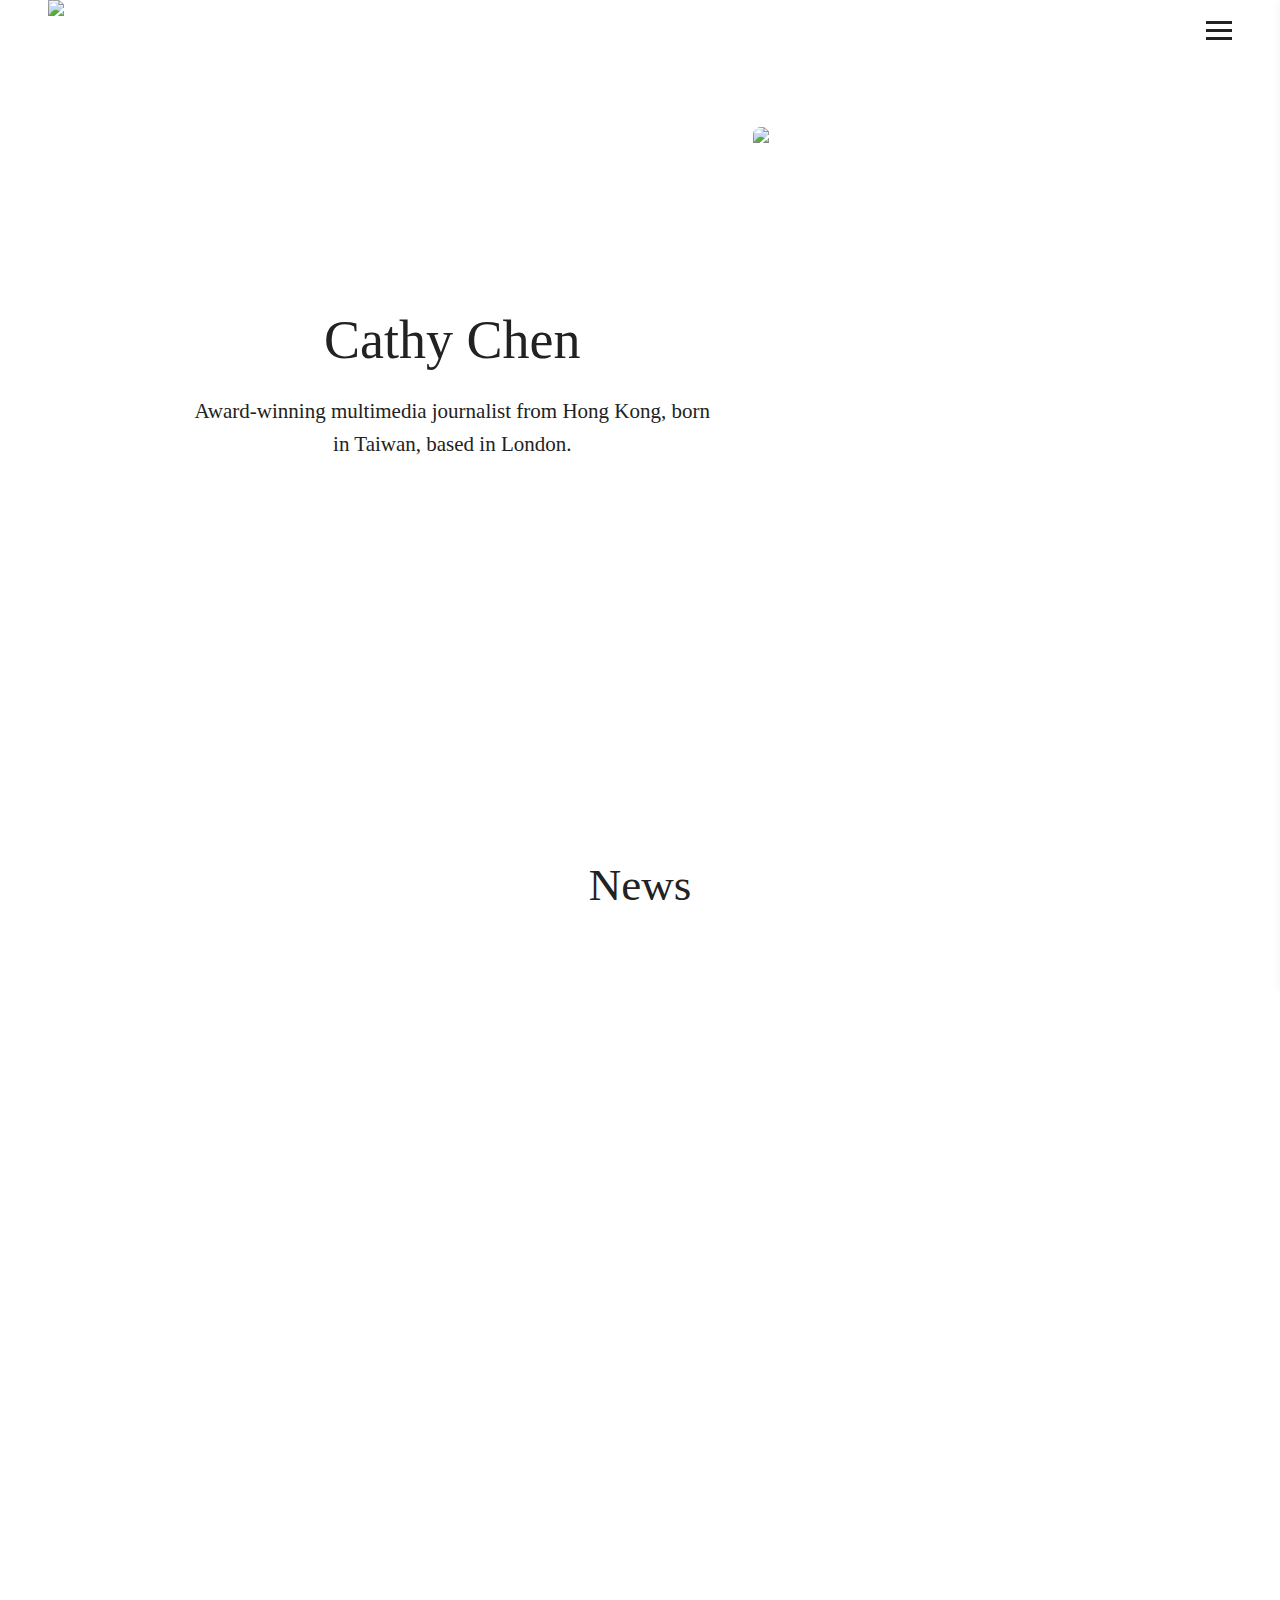
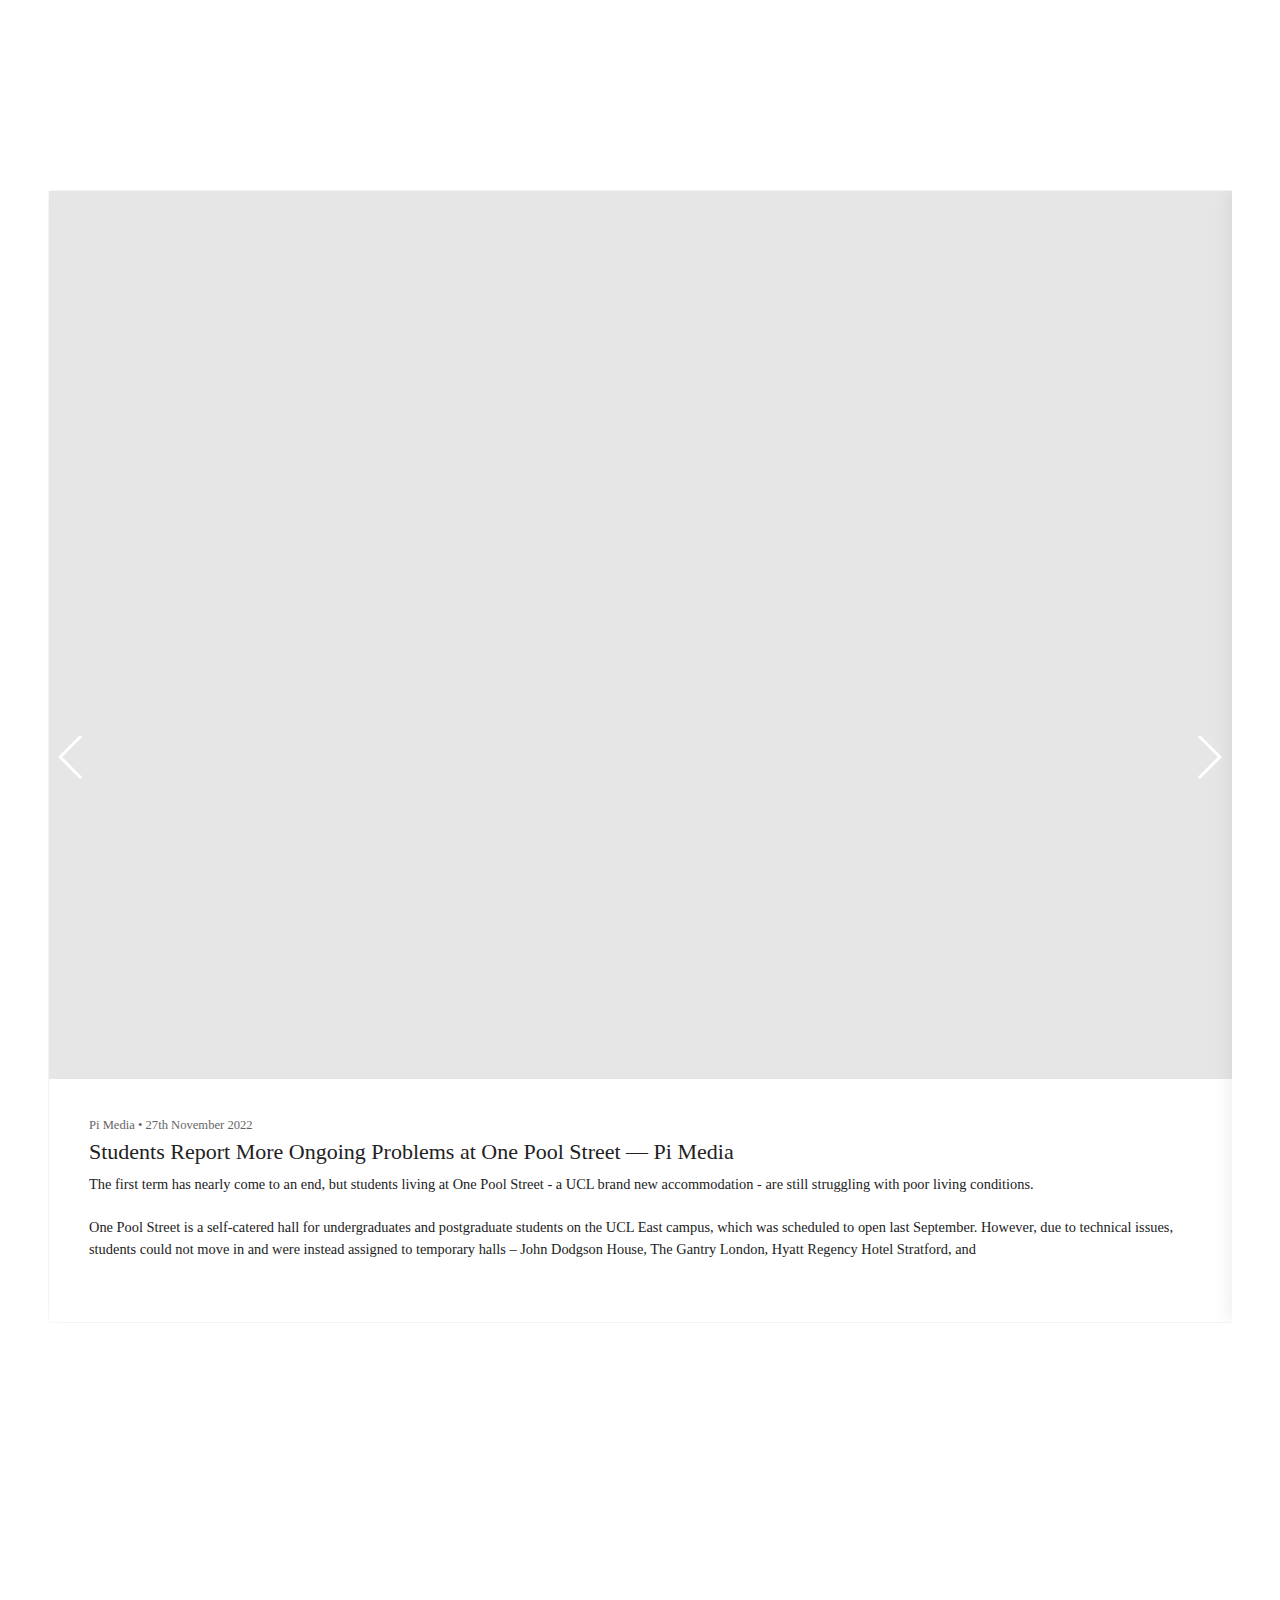
==== index.html @ c971c6ae "Add files via upload" ====
<!DOCTYPE html>
<html lang="en" id="">

<head>

    

    
    <title>Cathy Chen</title>
    

    

    
    <meta http-equiv="content-language" content="en">
    

    <meta http-equiv="Content-Type" content="text/html; charset=utf-8">
    <meta name="viewport" content="width=device-width, initial-scale=1, maximum-scale=5">
    <link rel="shortcut icon" href="https://media.journoportfolio.com/users/375795/favicons/2037a18b-a247-4086-8b70-c63177d4aad6.png">
    <meta name="twitter:card" content="summary">
    <meta content="Cathy Chen" property="og:site_name">
    <meta property="og:type" content="website">
    <link rel="preconnect" href="https://media.journoportfolio.com/">

    
    <meta name="robots" content="nofollow">
    

    
    <link rel="sitemap" type="application/xml" title="Sitemap" href="https://cathychen.portfolial.com/sitemap.xml" />
    
    
    

    <base >
    <meta content="Cathy Chen" name="author">

    
    <meta prefix="og: http://ogp.me/ns#" property="og:title" content="Cathy Chen">
    <meta content="Cathy Chen" name="twitter:title" property="og:title">
    <meta prefix="og: http://ogp.me/ns#" property="og:description" content="Award-winning multimedia journalist&amp;nbsp;from Hong Kong, born in Taiwan, based in London.">
    


    
    <link rel="canonical" href="index.html">
    <meta content="Award-winning multimedia journalist&amp;nbsp;from Hong Kong, born in Taiwan, based in London." name="twitter:description" property="og:description">
    <meta content="index.html" name="twitter:url" property="og:url">
    <meta content="Award-winning multimedia journalist&amp;nbsp;from Hong Kong, born in Taiwan, based in London." name="description">
  
    

    <link rel="alternate" type="application/rss+xml" title="Cathy Chen" href="index.xml">

    

    <style id="temp-styles">
      #app,.jp-column-mount,.jp-block-mount,.jp-section-mount { display: none; }
    </style>

    

    

    
    <link href="index.css" rel="stylesheet">
    

    <script type="text/javascript" src="index.js"></script>

    
</head>
<body data-portfolial data-global-block-id="6747925" id="" data-transparent-header="true" data-button-style-hover="slide-up" data-animation-style="fade-in">

  <svg id="icon-defs" version="2.0" style="display: none">
    <defs>

      <symbol id="cart-icon" viewBox="0,-960,960,960">
        <g transform="translate(0,250)">
          <path d="M286.788-81Q257-81 236-102.212q-21-21.213-21-51Q215-183 236.212-204q21.213-21 51-21Q317-225 338-203.788q21 21.213 21 51Q359-123 337.788-102q-21.213 21-51 21Zm400 0Q657-81 636-102.212q-21-21.213-21-51Q615-183 636.212-204q21.213-21 51-21Q717-225 738-203.788q21 21.213 21 51Q759-123 737.788-102q-21.213 21-51 21ZM235-741l110 228h288l125-228H235Zm-30-60h589.074q22.964 0 34.945 21Q841-759 829-738L694-495q-11 19-28.559 30.5Q647.881-453 627-453H324l-56 104h491v60H277q-42 0-60.5-28t.5-63l64-118-152-322H51v-60h117l37 79Zm140 288h288-288Z" />
        </g>
      </symbol>

    
      
      <symbol id="youtube" viewBox="0,0,2134,2134">
        <g transform="translate(0,418)">
          <path d="M 1117 -370 C 1320 -370 1523 -295 1726 -145 C 1986 78 2116 347 2116 660 C 2116 985 1980 1260 1708 1483 C 1506 1621 1325 1690 1165 1690 C 1165 1690 1001 1690 1001 1690 C 846 1690 667 1623 464 1489 C 308 1353 215 1245 184 1166 C 95 999 50 838 50 684 C 50 684 50 623 50 623 C 50 503 89 357 166 185 C 301 -56 500 -225 763 -321 C 880 -354 984 -370 1074 -370 C 1074 -370 1117 -370 1117 -370 ZM 1083.1219 224.2972 s -382.474 0.0004 -478.4699 24.9444 c -51.3995 14.3615 -93.723 56.6855 -108.0847 108.8409 c -24.9439 95.996 -24.9444 294.7957 -24.9444 294.7957 s 0.0006 199.5544 24.9444 294.0394 c 14.3616 52.1548 55.9293 93.7229 108.0847 108.0847 c 96.7518 25.6997 478.4699 25.7006 478.4699 25.7006 s 383.2323 -0.0003 479.2262 -24.9444 c 52.1558 -14.3616 93.7225 -55.1739 107.3284 -108.0847 c 25.7 -95.241 25.7007 -294.0394 25.7007 -294.0394 s 0.7553 -199.556 -25.7007 -295.5519 c -13.6058 -52.1555 -55.1726 -93.7226 -107.3284 -107.3284 c -95.9939 -26.4557 -479.2262 -26.4569 -479.2262 -26.4569 z m -121.6971 244.9068 l 318.2276 183.6743 l -318.2276 182.918 v -366.5923 z Z" />
        </g>
      </symbol>
      
      <symbol id="twitter" viewBox="0,0,2134,2134">
        <g transform="translate(0,418)">
          <path d="M1092,-367 C1321,-367,1543,-280,1756,-105 C1983,125,2096,366,2096,619 C2096,619,2096,717,2096,717 C2096,864,2039,1036,1926,1234 C1786,1434,1595,1572,1354,1648 C1242,1676,1149,1690,1074,1690 C1074,1690,1068,1690,1068,1690 C789,1690,539,1581,319,1362 C132,1149,39,915,39,662 C39,391,145,144,356,-81 C576,-272,807,-367,1050,-367 C1050,-367,1092,-367,1092,-367Z M636,1027 C751,1080,850,1106,934,1106 C1110,1106,1260,1035,1384,893 C1473,769,1518,651,1518,540 C1518,540,1518,498,1518,498 C1583,436,1615,401,1616,394 C1616,394,1616,388,1616,388 C1593,400,1560,410,1518,419 C1518,419,1512,406,1512,406 C1550,384,1578,354,1597,315 C1597,315,1597,309,1597,309 C1597,309,1591,309,1591,309 C1531,338,1495,352,1482,352 C1482,352,1464,352,1464,352 C1419,315,1379,295,1342,291 C1342,291,1293,291,1293,291 C1225,291,1170,329,1129,406 C1117,426,1111,452,1111,485 C1111,485,1111,534,1111,534 C1111,542,1107,546,1098,546 C971,529,861,484,770,412 C770,412,685,333,685,333 C685,333,678,333,678,333 C678,340,670,356,654,382 C654,382,654,455,654,455 C659,496,688,543,739,595 C739,595,739,601,739,601 C711,601,683,593,654,577 C654,577,654,583,654,583 C654,661,705,728,806,784 C806,784,794,790,794,790 C794,790,764,790,764,790 C764,790,733,784,733,784 C733,784,733,796,733,796 C780,881,839,924,910,924 C910,924,910,942,910,942 C830,991,751,1015,672,1015 C672,1015,636,1015,636,1015 C636,1015,636,1027,636,1027Z" />
        </g>
      </symbol>
      
      <symbol id="linkedin" viewBox="0,0,2134,2134">
        <g transform="translate(0,418)">
          <path d="M1101,-365 C1316,-365,1531,-282,1746,-116 C1905,44,2003,188,2038,316 C2086,423,2098,591,2098,632 C2098,632,2098,729,2098,729 C2082,876,2050,1000,2001,1100 C1894,1317,1730,1481,1509,1592 C1351,1657,1209,1690,1083,1690 C1083,1690,1071,1690,1071,1690 C816,1690,583,1597,372,1410 C239,1272,156,1150,123,1045 C86,963,62,860,50,735 C50,735,50,607,50,607 C50,398,137,185,311,-31 C539,-254,786,-365,1053,-365 C1053,-365,1101,-365,1101,-365Z M664,328 C675,389,714,419,779,419 C832,419,869,389,889,328 C889,328,889,322,889,322 C889,259,850,223,773,212 C726,212,689,238,664,291 C664,291,664,328,664,328Z M676,1076 C677,1084,681,1088,688,1088 C688,1088,858,1088,858,1088 C866,1088,870,1084,870,1076 C870,1076,870,522,870,522 C870,522,858,498,858,498 C858,498,688,498,688,498 C680,499,676,503,676,510 C676,510,676,1076,676,1076Z M980,1076 C981,1084,985,1088,992,1088 C992,1088,1162,1088,1162,1088 C1170,1088,1174,1084,1174,1076 C1174,1076,1174,766,1174,766 C1184,681,1219,638,1278,638 C1347,638,1381,681,1381,766 C1381,766,1381,1076,1381,1076 C1382,1084,1386,1088,1393,1088 C1393,1088,1576,1088,1576,1088 C1576,1088,1576,705,1576,705 C1576,636,1543,573,1478,516 C1429,496,1398,486,1387,486 C1387,486,1326,486,1326,486 C1279,488,1232,512,1187,559 C1187,559,1174,559,1174,559 C1174,559,1174,498,1174,498 C1174,498,980,498,980,498 C980,498,980,1076,980,1076Z" />
        </g>
      </symbol>
      
    
    </defs>
  </svg>

    

    
    <div
    class="block block--block-element block-navigation" 
    data-definition-name="Navigation"
    data-definition-type="navigation"
    data-id="6747976"
    data-order="0"
    id="block-6747976"
    
>
  
<style>
:root {
--header-height: 60px;
}

body .page {padding-top: var(--header-height);}
/*body .page .content .section { min-height: calc(var(--jp-section-min-height) - var(--header-height)); }*/

body[data-transparent-header=true]:not(.scrolled) .header { background: transparent; }
body[data-transparent-header=true]:not(.scrolled) .header .menu ul > li > a{ background: transparent !important; }
body[data-transparent-header=true]:not(.scrolled) .header .menu ul > li { background: transparent !important; }

body[data-transparent-header=true] .page{padding-top: 0;}
body[data-transparent-header=true] .page .content .section:first-child > .img-credit {display: none;} 
body[data-transparent-header=true] .page .content .section:first-child .jp-section-mount .jp-divider-add--top {top: calc(var(--header-height) - 15px);}
body[data-transparent-header=true] .page .content .section:first-child .jp-section-mount .jp-toolbar--section {top: calc(var(--header-height) + 30px);}
body[data-transparent-header=true] .page .content .section:first-child .jp-section-overlay-buttons {top: calc(var(--header-height) + 30px);}
</style>

  <div class="header nav-style--hamburger height--medium header--left ">
      <div class="header__inner">


      <div class="social-icons style-colour">
      
      </div>

      <div class="logo">
        
          <a href="index.html" class="logo-img logo-img--full" data-portfolio-title><img src="https://media.journoportfolio.com/users/375795/images/42c1d31c-345e-45bb-9492-afde09867bbc.png"></a>
        
      </div>
      <nav class="menu">

          

          
          
          

          
          <div class="navicon">
              <span class="lines"></span>
          </div>
          
          
          

      </nav>
  </div>
  </div>

  <div class="sidebar sidebar--left">
      <div class="sidebar__inner">

          <div class="menu-list">

              
            <a  target="_self" class="" href="index.html">Home</a>
            <a  target="_self" class="" href="about.html">About</a>
            <a  target="_self" class="" href="work.html">Work</a>
            <a  target="_self" class="" href="contact.html">Contact</a>


              
              


              

          </div>

      </div>
  </div>


    
</div>
    

     <div class="page page--transparent-header" id="page-1064939">
  <div class="content" id="content">
    
      
      
<section class="section" data-has-header="true" data-background-src="https://images.pexels.com/photos/5993635/pexels-photo-5993635.jpeg?auto=compress&cs=tinysrgb&w=1260&h=750&dpr=2" style="background-position: 50% 50%;" data-order="1"  data-id="2471306" id="section-2471306">

    

    
        
        <a target="_blank" href="https://www.pexels.com/photo/text-written-with-a-typewriter-5993635/" class="img-credit">
          <span>Photo by Karolina Grabowska on Pexels</span>
        </a>
        
    

  <div class="section__content">
    
    <div class="column" data-header="true" data-column="1">
        
    </div>
    
    <div class="column"  data-column="2">
        
              <div
    class="block block--block-element block-spacer" 
    data-definition-name="Spacer"
    data-definition-type="generic"
    data-id="6751554"
    data-order="1"
    id="block-6751554"
    
>
  <div style="height: 160px;" class="spacer ">
    
    
</div>


    
</div>
        
              <div
    class="block block--inline block-portfolio-title" 
    data-definition-name="Portfolio Title"
    data-definition-type="generic"
    data-id="6747980"
    data-order="2"
    id="block-6747980"
    
>
  <h1 class="heading animate-in" data-portfolio-title>Cathy Chen</h1>


    
</div>
        
              <div
    class="block block--inline block-bio" 
    data-definition-name="Bio"
    data-definition-type="generic"
    data-id="6747981"
    data-order="3"
    id="block-6747981"
    
>
  <section class="block-text">
    <div class="wrapper--small animate-in" data-richtext="content" data-bio>
        <p>Award-winning multimedia journalist&nbsp;from Hong Kong, born in Taiwan, based in London.</p>
    </div>
</section>


    
</div>
        
    </div>
    
    <div class="column"  data-column="3">
        
              <div
    class="block block--block-element block-image" 
    data-definition-name="Image"
    data-definition-type="generic"
    data-id="6750088"
    data-order="1"
    id="block-6750088"
    
>
  

    <div class="wrapper animate-in width--custom blog-pull--none alignment--left crop-ratio--nocrop " >
    
    <div class="img-cropper" style="width: 500px;" >
    
    <div class="img-ratio" style="padding-top: 150.04784688995215%;">




        


        
            <a href="about.html"  class="overlay__inner">
        
            <div>
          <h4></h4>
          
          </div>

        
            </a>
        

        

        <img  style="object-position: 50% 50%;" data-src="https://media.journoportfolio.com/users/375795/images/b9bb0226-feea-426c-b7a3-d0ac5ae69100.png">

    </div>
    </div>
    
</div>



    
</div>
        
    </div>
    

    

  </div>
</section>
      
    
      
      
<section class="section"  data-background-src="" style="background-position: ;" data-order="2"  data-id="2471636" id="section-2471636">

    

    
        
    

  <div class="section__content">
    
    <div class="column"  data-column="1">
        
              <div
    class="block block--inline block-heading" 
    data-definition-name="Heading"
    data-definition-type="generic"
    data-id="6748719"
    data-order="1"
    id="block-6748719"
    
>
  <h2 data-alignment="center" class="heading animate-in">News</h2>


    
</div>
        
              <div
    class="block block--inline block-articles" 
    data-definition-name="Articles"
    data-definition-type="article"
    data-id="6748720"
    data-order="2"
    id="block-6748720"
    
>
  <div class="articles article-image-style-full_bleed"   data-layout="list" data-columns="1" data-gutter="small" data-default-order="newest" data-autoplay-delay="3000" data-slides-per-view="3" loop autoplay>

        

        

        <div class="articles__wrapper   ">
            

                
                <article itemscope itemtype="http://data-vocabulary.org/Article"  data-type="url" data-img-caption="國立政治大學 新聞學系-最新消息" data-img-src="" data-id="2609334"  class="article animate-in article-image-style-full_bleed article--padding-small    " data-id="2609334" id="article_2609334">
    <a class="article__inner no-image" href="https://jschool.nccu.edu.tw/PageDoc/Detail?fid=10945&amp;id=18655" rel="nofollow" target="_blank" >

        
        


        
        <div class="content">
          <div class="content__inner">

            

            <div class="article__meta">
                
                
                

                
                <span class="article__date">
                    
                    <span itemprop="datePublished">
                        4th October 2021
                    </span>
                </span>
                
            </div>

            <h2 class="article__title" itemprop="name">國立政治大學 新聞學系-最新消息</h2>

            
            <div class="article__text truncate--2" itemprop="description">
                
            </div>
            

        </div>
        </div>
        
        
        
        
    </a>

    

</article>
                
            

                
                <article itemscope itemtype="http://data-vocabulary.org/Article"  data-type="url" data-img-caption="噗噗共乘來了：偏鄉Uber 部落頭目當運將 老少通載│TVBS新聞網" data-img-src="" data-id="2609472"  class="article animate-in article-image-style-full_bleed article--padding-small    " data-id="2609472" id="article_2609472">
    <a class="article__inner no-image" href="https://news.tvbs.com.tw/life/1598918" rel="nofollow" target="_blank" >

        
        


        
        <div class="content">
          <div class="content__inner">

            

            <div class="article__meta">
                
                
                    <span itemprop="citation">TVBS新聞網</span>
                
                

                
                <span class="article__date">
                     &bull; 
                    <span itemprop="datePublished">
                        3rd October 2021
                    </span>
                </span>
                
            </div>

            <h2 class="article__title" itemprop="name">噗噗共乘來了：偏鄉Uber 部落頭目當運將 老少通載│TVBS新聞網</h2>

            
            <div class="article__text truncate--2" itemprop="description">
                由國立政治大學陳芷晴、林宣佑、郭又華完成的作品「噗噗共乘來了：偏鄉Uber 部落頭目當運將 老少通載」獲選第五屆「全球化文永續報導獎」社會價值獎！！！「噗噗共乘」號稱偏鄉Uber，並採用「需求反應式公共運輸服務（Demand Responsive Transit Service，DRTS）」的精神，招攬當地居民化身司機，由交通部科顧室針對偏鄉交通問題而研發的新計畫，委託鼎漢國際工程顧問股份有限公司營運，目前在台灣五處偏鄉服務，包含花蓮縣的卓溪鄉。
            </div>
            

        </div>
        </div>
        
        
        
        
    </a>

    

</article>
                
            

                
                <article itemscope itemtype="http://data-vocabulary.org/Article"  data-type="oembed" data-img-caption="願景工程 Vision Project" data-img-src="" data-id="2609658"  class="article animate-in article-image-style-full_bleed article--padding-small  article--modal  " data-id="2609658" id="article_2609658">
    <a class="article__inner no-image" href="https://www.facebook.com/visionproject.org.tw/posts/pfbid027DbX28JCPr6biUERtrURCXgRxBeq54y2Hq1aehB5nmjJP97siTJKuqbWYouKyCstl" rel="nofollow" target="_blank" >

        
        


        
        <div class="content">
          <div class="content__inner">

            

            <div class="article__meta">
                
                
                

                
                <span class="article__date">
                    
                    <span itemprop="datePublished">
                        19th August 2021
                    </span>
                </span>
                
            </div>

            <h2 class="article__title" itemprop="name">願景工程 Vision Project</h2>

            
            <div class="article__text truncate--2" itemprop="description">
                #入圍就是肯定但我們也好想拿獎啊😆<br>　　　　<br>由 #TVBS信望愛永續基金會 所主辦的《全球華文永續報導獎》公布入圍名單，聯合報系總共有6項優秀作品入圍 ！！<br>　　　　<br>💡專業組平面類〈萊豬叩關調查報導〉、〈108課綱追蹤報導〉、〈碳鎖台灣〉<br>💡專業組融媒體類〈六都新印象〉、〈無助的沈默〉<br>💡音頻類獎項：〈綠能煉金術：第一首訪談原因大公開 揭漁電共生黑幕〉<br>　　　　...
            </div>
            

        </div>
        </div>
        
        
        
        
    </a>

    

</article>
                
            


          

        </div>

        

        
        <div class="autoloader" id="ArticleLoadMore" style="display: none" data-block-id="">
            Load More
        </div>
        

        <div class="content-modal gallery-modal" hidden>
            <div class="content-modal__modal">
                <img>
                <div class="caption"></div>
            </div>
        </div>

        <div class="content-modal text-modal" hidden>
          <div class="content-modal__modal">
            <button class="close">Close <span>&#10005;</span></button>
            <div class="loading">
              <img src="https://static.journoportfolio.com/public/img/loading.40e3bc4ab652.gif">
            </div>
            <div class="content-modal__content">
            </div>
          </div>
        </div>
</div>


    
</div>
        
    </div>
    

    

  </div>
</section>
      
    
      
      
<section class="section"  data-background-src="" style="background-position: ;" data-order="3"  data-id="2472564" id="section-2472564">

    

    
        
    

  <div class="section__content">
    
    <div class="column"  data-column="1">
        
              <div
    class="block block--block-element block-image" 
    data-definition-name="Image"
    data-definition-type="generic"
    data-id="6750880"
    data-order="1"
    id="block-6750880"
    
>
  

    <div class="wrapper animate-in width--full blog-pull--none  crop-ratio--nocrop " >
    
    <div class="img-cropper"  >
    
    <div class="img-ratio" style="padding-top: 11.25%;">




        


        
            <div class="overlay__inner">
        
            <div>
          <h4></h4>
          
          </div>

        
            </div>
        

        

        <img  style="object-position: 50% 50%;" data-src="https://media.journoportfolio.com/users/375795/images/58273a53-c120-4d92-a16b-a1ba53a543b0.png">

    </div>
    </div>
    
</div>



    
</div>
        
    </div>
    

    

  </div>
</section>
      
    
      
      
<section class="section"  data-background-src="" style="background-position: ;" data-order="4"  data-id="2471308" id="section-2471308">

    

    
        
    

  <div class="section__content">
    
    <div class="column"  data-column="1">
        
              <div
    class="block block--inline block-heading" 
    data-definition-name="Heading"
    data-definition-type="generic"
    data-id="6747990"
    data-order="1"
    id="block-6747990"
    
>
  <h2 data-alignment="center" class="heading animate-in">Featured Works</h2>


    
</div>
        
              <div
    class="block block--inline block-articles" 
    data-definition-name="Articles"
    data-definition-type="article"
    data-id="6748315"
    data-order="2"
    id="block-6748315"
    
>
  <div class="articles article-image-style-full_bleed"   data-layout="slideshow"  data-columns="4" data-gutter="large" data-default-order="custom" data-autoplay-delay="1000" data-slides-per-view="3" loop autoplay>

        

        
        <div class="swiper-container">
        

        <div class="articles__wrapper swiper-wrapper  ">
            

                
                <div class="swiper-slide">
                
                <article itemscope itemtype="http://data-vocabulary.org/Article"  data-type="url" data-img-caption="Students Report More Ongoing Problems at One Pool Street — Pi Media" data-img-src="https://media.journoportfolio.com/users/375795/images/923a1618-eac1-44bd-9fda-88f3d7cf8059.jpg" data-id="2609233"  class="article animate-in article-image-style-full_bleed article--padding-large article--box-shadow   " data-id="2609233" id="article_2609233">
    <a class="article__inner " href="https://uclpimedia.com/online/students-report-more-ongoing-problems-at-one-pool-street" rel="nofollow" target="_blank" >

        
        

            
            <div class="article__inner__img__wrapper">
            
            <div class="article__inner__img crop-ratio--4_3 crop" data-background-src="https://media.journoportfolio.com/users/375795/images/923a1618-eac1-44bd-9fda-88f3d7cf8059_max-600.jpg" style="background-position: 50% 50%;">
                <img  style="object-position: 50% 50%;" itemprop="image" data-src="https://media.journoportfolio.com/users/375795/images/923a1618-eac1-44bd-9fda-88f3d7cf8059_max-600.jpg">


            
            </div>
            </div>
            

            
        


        
        <div class="content">
          <div class="content__inner">

            

            <div class="article__meta">
                
                
                    <span itemprop="citation">Pi Media</span>
                
                

                
                <span class="article__date">
                     &bull; 
                    <span itemprop="datePublished">
                        27th November 2022
                    </span>
                </span>
                
            </div>

            <h2 class="article__title" itemprop="name">Students Report More Ongoing Problems at One Pool Street — Pi Media</h2>

            
            <div class="article__text truncate--5" itemprop="description">
                The first term has nearly come to an end, but students living at One Pool Street - a UCL brand new accommodation - are still struggling with poor living conditions.<br><br>One Pool Street is a self-catered hall for undergraduates and postgraduate students on the UCL East campus, which was scheduled to open last September. However, due to technical issues, students could not move in and were instead assigned to temporary halls – John Dodgson House, The Gantry London, Hyatt Regency Hotel Stratford, and 
            </div>
            

        </div>
        </div>
        
        
        
        
    </a>

    

</article>
                
                </div>
                
            

                
                <div class="swiper-slide">
                
                <article itemscope itemtype="http://data-vocabulary.org/Article"  data-type="oembed" data-img-caption="Abandoned Industrial Building, Slaughterhouse Renewed as Artist Village｜13 Streets" data-img-src="https://media.journoportfolio.com/users/375795/images/864c8fa9-c62e-4d3c-b880-58afd1e11dc5.jpg" data-id="2609323"  class="article animate-in article-image-style-full_bleed article--padding-large article--box-shadow article--modal  " data-id="2609323" id="article_2609323">
    <a class="article__inner " href="https://www.youtube.com/watch?v=kM7M8wRfFV8" rel="nofollow" target="_blank" >

        
        

            
            <div class="article__inner__img__wrapper">
            
            <div class="article__inner__img crop-ratio--4_3 crop" data-background-src="https://media.journoportfolio.com/users/375795/images/864c8fa9-c62e-4d3c-b880-58afd1e11dc5_max-600.jpg" style="background-position: 50% 50%;">
                <img  style="object-position: 50% 50%;" itemprop="image" data-src="https://media.journoportfolio.com/users/375795/images/864c8fa9-c62e-4d3c-b880-58afd1e11dc5_max-600.jpg">


            
            </div>
            </div>
            

            
        


        
        <div class="content">
          <div class="content__inner">

            

            <div class="article__meta">
                
                
                    <span itemprop="citation">草止日青 Hanaudo Hare</span>
                
                

                
                <span class="article__date">
                     &bull; 
                    <span itemprop="datePublished">
                        2nd May 2023
                    </span>
                </span>
                
            </div>

            <h2 class="article__title" itemprop="name">Abandoned Industrial Building, Slaughterhouse Renewed as Artist Village｜13 Streets</h2>

            
            <div class="article__text truncate--5" itemprop="description">
                Before reclamation, Ma Tau Kok was the cape of To Kwa Wan. In the 1950s, Hong Kong's manufacturing industry flourished; thus, its economy developed rapidly, becoming one of the 'four Asian tigers'. Despite the 'Tong lau' on 13 Streets To Kwa Wan having colourful wall designs, the community has been abandoned due to the economic transformation. This video will share you the Hong Kong's industrial period in the past.
            </div>
            

        </div>
        </div>
        
        
        
        
    </a>

    

</article>
                
                </div>
                
            

                
                <div class="swiper-slide">
                
                <article itemscope itemtype="http://data-vocabulary.org/Article"  data-type="url" data-img-caption="UCL Provost Admits University Is Underpaying Staff — Pi Media" data-img-src="https://media.journoportfolio.com/users/375795/images/36d3ebf7-c653-4b0e-9aa1-6ea50c050345.jpg" data-id="2609231"  class="article animate-in article-image-style-full_bleed article--padding-large article--box-shadow   " data-id="2609231" id="article_2609231">
    <a class="article__inner " href="https://uclpimedia.com/online/ucl-provost-admits-university-is-underpaying-staff" rel="nofollow" target="_blank" >

        
        

            
            <div class="article__inner__img__wrapper">
            
            <div class="article__inner__img crop-ratio--4_3 crop" data-background-src="https://media.journoportfolio.com/users/375795/images/36d3ebf7-c653-4b0e-9aa1-6ea50c050345_max-600.jpg" style="background-position: 50% 50%;">
                <img  style="object-position: 50% 50%;" itemprop="image" data-src="https://media.journoportfolio.com/users/375795/images/36d3ebf7-c653-4b0e-9aa1-6ea50c050345_max-600.jpg">


            
            </div>
            </div>
            

            
        


        
        <div class="content">
          <div class="content__inner">

            

            <div class="article__meta">
                
                
                    <span itemprop="citation">Pi Media</span>
                
                

                
                <span class="article__date">
                     &bull; 
                    <span itemprop="datePublished">
                        9th January 2023
                    </span>
                </span>
                
            </div>

            <h2 class="article__title" itemprop="name">UCL Provost Admits University Is Underpaying Staff — Pi Media</h2>

            
            <div class="article__text truncate--5" itemprop="description">
                There are several strikes happening in the United Kingdom, including in universities, partially due to inflation being at its highest level in 40 years. UCL has admitted that it has systematically underpaid staff for many years, a situation that may lead to deprivation of education in the near future even in the case of a highly-ranked university.<br><br>Michael Spence, the president of UCL, told the Times Higher Education’s THE Campus Live event: “We’ve balanced the books by hugely increasing numbers
            </div>
            

        </div>
        </div>
        
        
        
        
    </a>

    

</article>
                
                </div>
                
            

                
                <div class="swiper-slide">
                
                <article itemscope itemtype="http://data-vocabulary.org/Article"  data-type="url" data-img-caption="說好的 50 年不變，才走一半已面目全非──當移民與背叛劃上等號，港人應何去何從？｜陳芷晴／讀者投書｜換日線" data-img-src="https://media.journoportfolio.com/users/375795/images/af80db73-d591-44e7-9085-c8168a4ac7ee.webp" data-id="2609235"  class="article animate-in article-image-style-full_bleed article--padding-large article--box-shadow   " data-id="2609235" id="article_2609235">
    <a class="article__inner " href="https://crossing.cw.com.tw/article/16421" rel="nofollow" target="_blank" >

        
        

            
            <div class="article__inner__img__wrapper">
            
            <div class="article__inner__img crop-ratio--4_3 crop" data-background-src="https://media.journoportfolio.com/users/375795/images/af80db73-d591-44e7-9085-c8168a4ac7ee_max-600.webp" style="background-position: 50% 50%;">
                <img  style="object-position: 50% 50%;" itemprop="image" data-src="https://media.journoportfolio.com/users/375795/images/af80db73-d591-44e7-9085-c8168a4ac7ee_max-600.webp">


            
            </div>
            </div>
            

            
        


        
        <div class="content">
          <div class="content__inner">

            

            <div class="article__meta">
                
                
                    <span itemprop="citation">換日線 Crossing</span>
                
                

                
                <span class="article__date">
                     &bull; 
                    <span itemprop="datePublished">
                        1st July 2022
                    </span>
                </span>
                
            </div>

            <h2 class="article__title" itemprop="name">說好的 50 年不變，才走一半已面目全非──當移民與背叛劃上等號，港人應何去何從？｜陳芷晴／讀者投書｜換日線</h2>

            
            <div class="article__text truncate--5" itemprop="description">
                今天（7/1）是香港回歸中國 25 週年，中國國家主席習近平特地赴港「歡慶」，然而，香港卻不見欣喜，社會甚至因「要走、要留」的選擇而有所齟齬。本文採訪留下來抗爭的人、收拾行李離開的人，談微妙而令人難受的「背叛說」。但別忘了，有些選擇，從來不是港人自願做的。
            </div>
            

        </div>
        </div>
        
        
        
        
    </a>

    

</article>
                
                </div>
                
            

                
                <div class="swiper-slide">
                
                <article itemscope itemtype="http://data-vocabulary.org/Article"  data-type="url" data-img-caption="噗噗共乘來了 (下) ：太遠開不到 太擠坐不到 司機心裡苦|觀點新世代|觀點|" data-img-src="https://media.journoportfolio.com/users/375795/images/16b53ccd-635b-4ecc-9cf9-9fc57fca7c4e.jpeg" data-id="2609238"  class="article animate-in article-image-style-full_bleed article--padding-large article--box-shadow   " data-id="2609238" id="article_2609238">
    <a class="article__inner " href="https://visionproject.org.tw/story/1947" rel="nofollow" target="_blank" >

        
        

            
            <div class="article__inner__img__wrapper">
            
            <div class="article__inner__img crop-ratio--4_3 crop" data-background-src="https://media.journoportfolio.com/users/375795/images/16b53ccd-635b-4ecc-9cf9-9fc57fca7c4e_max-600.jpeg" style="background-position: 50% 50%;">
                <img  style="object-position: 50% 50%;" itemprop="image" data-src="https://media.journoportfolio.com/users/375795/images/16b53ccd-635b-4ecc-9cf9-9fc57fca7c4e_max-600.jpeg">


            
            </div>
            </div>
            

            
        


        
        <div class="content">
          <div class="content__inner">

            

            <div class="article__meta">
                
                
                    <span itemprop="citation">願景工程基金會</span>
                
                

                
                <span class="article__date">
                     &bull; 
                    <span itemprop="datePublished">
                        12th April 2021
                    </span>
                </span>
                
            </div>

            <h2 class="article__title" itemprop="name">噗噗共乘來了 (下) ：太遠開不到 太擠坐不到 司機心裡苦|觀點新世代|觀點|</h2>

            
            <div class="article__text truncate--5" itemprop="description">
                噗噗共乘在卓溪地區的服務範圍僅限於卓溪鄉部落到玉里鎮。雖然噗噗共乘進駐後，卓溪鄉的公共交通覆蓋率(公車站牌方圓500公尺內能服務到的住家)從六成提高到超過八成，解決了居民短程的交通問題，仍無法完全覆蓋他們的生活圈。
            </div>
            

        </div>
        </div>
        
        
        
        
    </a>

    

</article>
                
                </div>
                
            

                
                <div class="swiper-slide">
                
                <article itemscope itemtype="http://data-vocabulary.org/Article"  data-type="oembed" data-img-caption="🌊Flying Fish Festival🐟Taiwanese Indigenous Myth &amp; Taboo｜The Tao People - The Island of Men #podcast" data-img-src="https://media.journoportfolio.com/users/375795/images/3e716a63-5a50-4ce8-8352-823152b3d487.jpg" data-id="2609333"  class="article animate-in article-image-style-full_bleed article--padding-large article--box-shadow article--modal  " data-id="2609333" id="article_2609333">
    <a class="article__inner " href="https://www.youtube.com/watch?v=lAkXoa44NnE" rel="nofollow" target="_blank" >

        
        

            
            <div class="article__inner__img__wrapper">
            
            <div class="article__inner__img crop-ratio--4_3 crop" data-background-src="https://media.journoportfolio.com/users/375795/images/3e716a63-5a50-4ce8-8352-823152b3d487_max-600.jpg" style="background-position: 50% 50%;">
                <img  style="object-position: 50% 50%;" itemprop="image" data-src="https://media.journoportfolio.com/users/375795/images/3e716a63-5a50-4ce8-8352-823152b3d487_max-600.jpg">


            
            </div>
            </div>
            

            
        


        
        <div class="content">
          <div class="content__inner">

            

            <div class="article__meta">
                
                
                    <span itemprop="citation">草止日青 Hanaudo Hare</span>
                
                

                
                <span class="article__date">
                     &bull; 
                    <span itemprop="datePublished">
                        11th March 2022
                    </span>
                </span>
                
            </div>

            <h2 class="article__title" itemprop="name">🌊Flying Fish Festival🐟Taiwanese Indigenous Myth &amp; Taboo｜The Tao People - The Island of Men #podcast</h2>

            
            <div class="article__text truncate--5" itemprop="description">
                𝗜𝗻𝘁𝗿𝗼𝗱𝘂𝗰𝘁𝗶𝗼𝗻<br>Radio piece of 'COVER STORY Genesis! The Formation of The World．The Birth of the Island' - Mythology And Taboos, Formations of Sacred Orders. Written by Lee Jin-Xian.<br><br>This story shares one of the Tao/Yami (達悟族) people's traditional ceremonies - The flying fish festival (飛魚祭) - who living the south-eastern coast of Taiwan called Orchid Island (蘭嶼).<br><br>❑ Fact you may want to know:<br>Republic of China (ROC) is the official name of Taiwan, while the China we know nowadays is called People's Republic of China (PRC), which is different. If you're interested in the relationships between the two countries, it is worth looking at the 'Chinese Civil War', it explains a lot.<br><br>𝗕𝗮𝗰𝗸𝗴𝗿𝗼𝘂𝗻𝗱 𝗺𝘂𝘀𝗶𝗰<br>台灣原住民歌謠 Taiwans Indigenous Tribal Music Audio <br>https://www.youtube.com/watch?v=9kDT_Y1g51k
            </div>
            

        </div>
        </div>
        
        
        
        
    </a>

    

</article>
                
                </div>
                
            

                
                <div class="swiper-slide">
                
                <article itemscope itemtype="http://data-vocabulary.org/Article"  data-type="url" data-img-caption="&#39;Chronic&#39; street clutter makes London &#39;worse place to live,&#39; report finds" data-img-src="https://media.journoportfolio.com/users/375795/images/3c206d59-df19-4531-bbe2-a7ac872c67df.jpg" data-id="2609181"  class="article animate-in article-image-style-full_bleed article--padding-large article--box-shadow   " data-id="2609181" id="article_2609181">
    <a class="article__inner " href="https://thetab.com/uk/london/2024/02/22/chronic-street-clutters-make-london-worse-place-to-live-report-finds-51268" rel="nofollow" target="_blank" >

        
        

            
            <div class="article__inner__img__wrapper">
            
            <div class="article__inner__img crop-ratio--4_3 crop" data-background-src="https://media.journoportfolio.com/users/375795/images/3c206d59-df19-4531-bbe2-a7ac872c67df_max-600.jpg" style="background-position: 50% 50%;">
                <img  style="object-position: 50% 50%;" itemprop="image" data-src="https://media.journoportfolio.com/users/375795/images/3c206d59-df19-4531-bbe2-a7ac872c67df_max-600.jpg">


            
            </div>
            </div>
            

            
        


        
        <div class="content">
          <div class="content__inner">

            

            <div class="article__meta">
                
                
                    <span itemprop="citation">UCL</span>
                
                

                
                <span class="article__date">
                     &bull; 
                    <span itemprop="datePublished">
                        22nd February 2024
                    </span>
                </span>
                
            </div>

            <h2 class="article__title" itemprop="name">&#39;Chronic&#39; street clutter makes London &#39;worse place to live,&#39; report finds</h2>

            
            <div class="article__text truncate--5" itemprop="description">
                Think twice before you drop your Pret cup onto a rubbish pile on the pavement<br><br>As a global and capital city, London’s pavements may not be pedestrian-friendly, potentially earning it the title of a “worse place” to live, a report finds.<br><br>The study, titled “Reducing Street Clutter in Central London,” evaluated Goodge Street in W1, Charing Cross Road in WC2, and Belvedere Road in SE1. It revealed that nearly half of the street clutter (47 per cent), including E-bikes, rubbish bags, and bollards, h
            </div>
            

        </div>
        </div>
        
        
        
        
    </a>

    

</article>
                
                </div>
                
            

                
                <div class="swiper-slide">
                
                <article itemscope itemtype="http://data-vocabulary.org/Article"  data-type="url" data-img-caption="第一線臺灣醫護現身說法：被騷擾的護理站、冒充家屬的媒體電話和下班前先排隊洗澡的醫院現場｜陳芷晴／讀者投書｜換日線" data-img-src="https://media.journoportfolio.com/users/375795/images/04a87e83-d4fa-407b-9d58-d28f284c5831.jpg" data-id="2609237"  class="article animate-in article-image-style-full_bleed article--padding-large article--box-shadow   " data-id="2609237" id="article_2609237">
    <a class="article__inner " href="https://crossing.cw.com.tw/article/13889" rel="nofollow" target="_blank" >

        
        

            
            <div class="article__inner__img__wrapper">
            
            <div class="article__inner__img crop-ratio--4_3 crop" data-background-src="https://media.journoportfolio.com/users/375795/images/04a87e83-d4fa-407b-9d58-d28f284c5831_max-600.jpg" style="background-position: 50% 50%;">
                <img  style="object-position: 50% 50%;" itemprop="image" data-src="https://media.journoportfolio.com/users/375795/images/04a87e83-d4fa-407b-9d58-d28f284c5831_max-600.jpg">


            
            </div>
            </div>
            

            
        


        
        <div class="content">
          <div class="content__inner">

            

            <div class="article__meta">
                
                
                    <span itemprop="citation">換日線 Crossing</span>
                
                

                
                <span class="article__date">
                     &bull; 
                    <span itemprop="datePublished">
                        4th September 2020
                    </span>
                </span>
                
            </div>

            <h2 class="article__title" itemprop="name">第一線臺灣醫護現身說法：被騷擾的護理站、冒充家屬的媒體電話和下班前先排隊洗澡的醫院現場｜陳芷晴／讀者投書｜換日線</h2>

            
            <div class="article__text truncate--5" itemprop="description">
                當政府擴大篩檢後，原先患有重症肺炎的病患，也需到院接受隔離檢疫。因此就有一位阿公因此送到醫院隔離，臥躺在冰冷的病房中，他的妻子不分晝夜陪伴著，過程十分煎熬。「阿嬤一直哭著求我們『能不能將老公帶回家？』」
            </div>
            

        </div>
        </div>
        
        
        
        
    </a>

    

</article>
                
                </div>
                
            


          

        </div>

        
            <div class="swiper-pagination"></div>

            <svg class="swiper-button-next" xmlns="http://www.w3.org/2000/svg" viewBox="0 0 27 44" style="fill: #ffffff;">
                <path d="M27,22L27,22L5,44l-2.1-2.1L22.8,22L2.9,2.1L5,0L27,22L27,22z"/>
            </svg>

            <svg class="swiper-button-prev" xmlns="http://www.w3.org/2000/svg" viewBox="0 0 27 44" style="fill: #ffffff;">
                <path d="M0,22L22,0l2.1,2.1L4.2,22l19.9,19.9L22,44L0,22L0,22L0,22z"/>
            </svg>

        </div>
        

        

        <div class="content-modal gallery-modal" hidden>
            <div class="content-modal__modal">
                <img>
                <div class="caption"></div>
            </div>
        </div>

        <div class="content-modal text-modal" hidden>
          <div class="content-modal__modal">
            <button class="close">Close <span>&#10005;</span></button>
            <div class="loading">
              <img src="https://static.journoportfolio.com/public/img/loading.40e3bc4ab652.gif">
            </div>
            <div class="content-modal__content">
            </div>
          </div>
        </div>
</div>


    
</div>
        
    </div>
    

    

  </div>
</section>
      
    
      
    
  </div>

  <div class="footer" id="footer">
    
    
    
    
    
    
    
    
    
    
      
<section class="section"  data-background-src="" style="background-position: ;" data-order="0" data-footer="true" data-id="2471305" id="section-2471305">

    

    
        
    

  <div class="section__content">
    
    <div class="column"  data-column="1">
        
              <div
    class="block block--block-element block-image" 
    data-definition-name="Image"
    data-definition-type="generic"
    data-id="6750862"
    data-order="1"
    id="block-6750862"
    
>
  

    <div class="wrapper animate-in width--custom blog-pull--none alignment--center crop-ratio--nocrop " >
    
    <div class="img-cropper" style="width: 150px;" >
    
    <div class="img-ratio" style="padding-top: 100.0%;">




        


        
            <a href="index.html"  class="overlay__inner">
        
            <div>
          <h4></h4>
          
          </div>

        
            </a>
        

        

        <img  style="object-position: 50% 50%;" data-src="https://media.journoportfolio.com/users/375795/images/93141eab-6797-438b-a9ee-8e23b6aa6eec.png">

    </div>
    </div>
    
</div>



    
</div>
        
    </div>
    
    <div class="column"  data-column="2">
        
              <div
    class="block block--inline block-text" 
    data-definition-name="Text"
    data-definition-type="generic"
    data-id="6750981"
    data-order="1"
    id="block-6750981"
    
>
  <section class="block-text" data-alignment="right">
    <div class="wrapper--small animate-in" data-richtext="content">
        <p><br/></p>
    </div>
</section>


    
</div>
        
              <div
    class="block block--inline block-social-icons" 
    data-definition-name="Social Icons"
    data-definition-type="generic"
    data-id="6747977"
    data-order="2"
    id="block-6747977"
    
>
  <div data-social-icons class="social-icons size-large style-colour alignment-right" data-alignment="right">

<a target="_blank" class="animate-in" href="https://www.youtube.com/@cathychenowo" aria-label="Youtube">
  <i class="social-icon"><svg version="2.0" style="fill: #d32323 !important;"><use xlink:href="#youtube" /></svg></i>
</a>

<a target="_blank" class="animate-in" href="https://twitter.com/cathychenowo" aria-label="Twitter">
  <i class="social-icon"><svg version="2.0" style="fill: #45b0e3 !important;"><use xlink:href="#twitter" /></svg></i>
</a>

<a target="_blank" class="animate-in" href="https://www.linkedin.com/in/cathychenowo/" aria-label="Linkedin">
  <i class="social-icon"><svg version="2.0" style="fill: #0177b5 !important;"><use xlink:href="#linkedin" /></svg></i>
</a>

</div>


    
</div>
        
    </div>
    

    

  </div>
</section>
    
    
  </div>

    
</div>


    

    

    

    

    <script type="text/javascript">
        var PUBLISHED = true;
        

        

        


        
        var PAGE_ID = 1064939
        
        
        

        

        var PORTFOLIO_CAPTCHA_PUBLIC_KEY = "6Lc4J9AZAAAAAE_D0CZHclTobtIsztATjQR1bwYZ";
    </script>

    

</body>

</html>
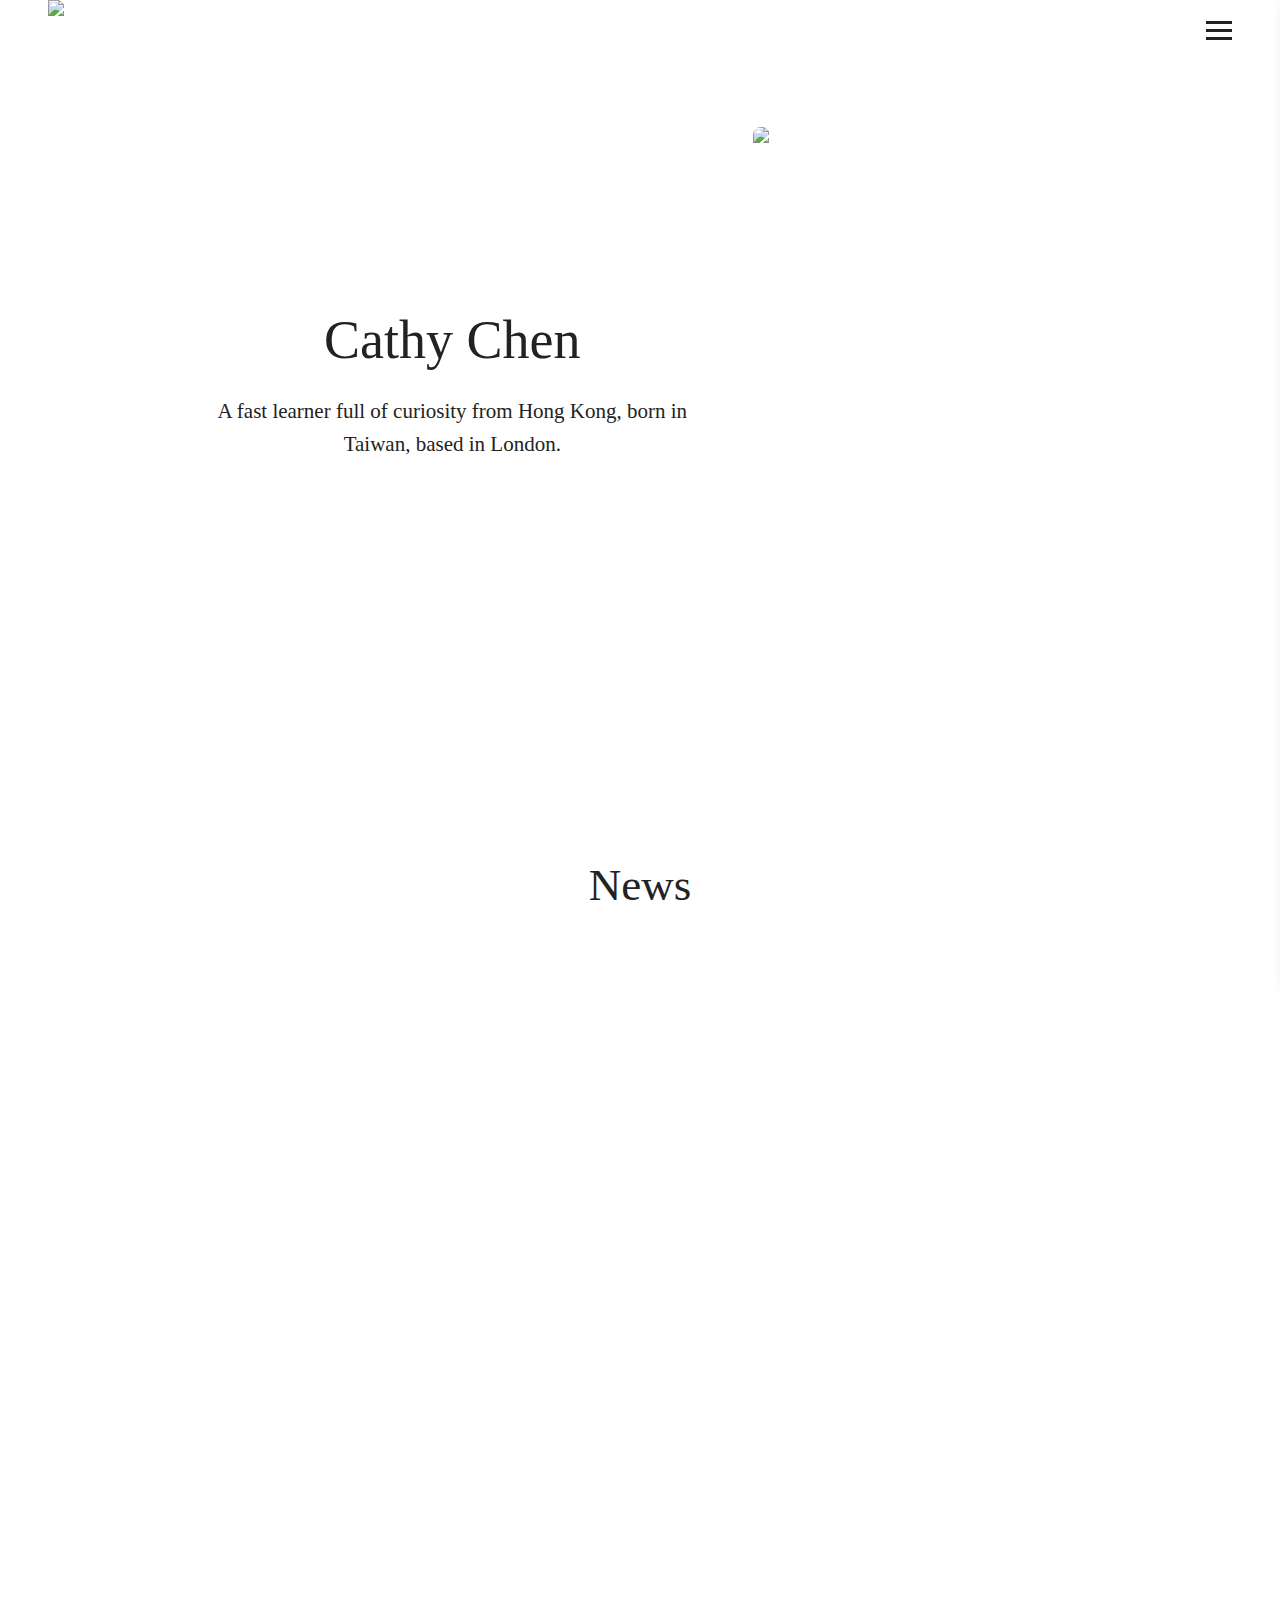
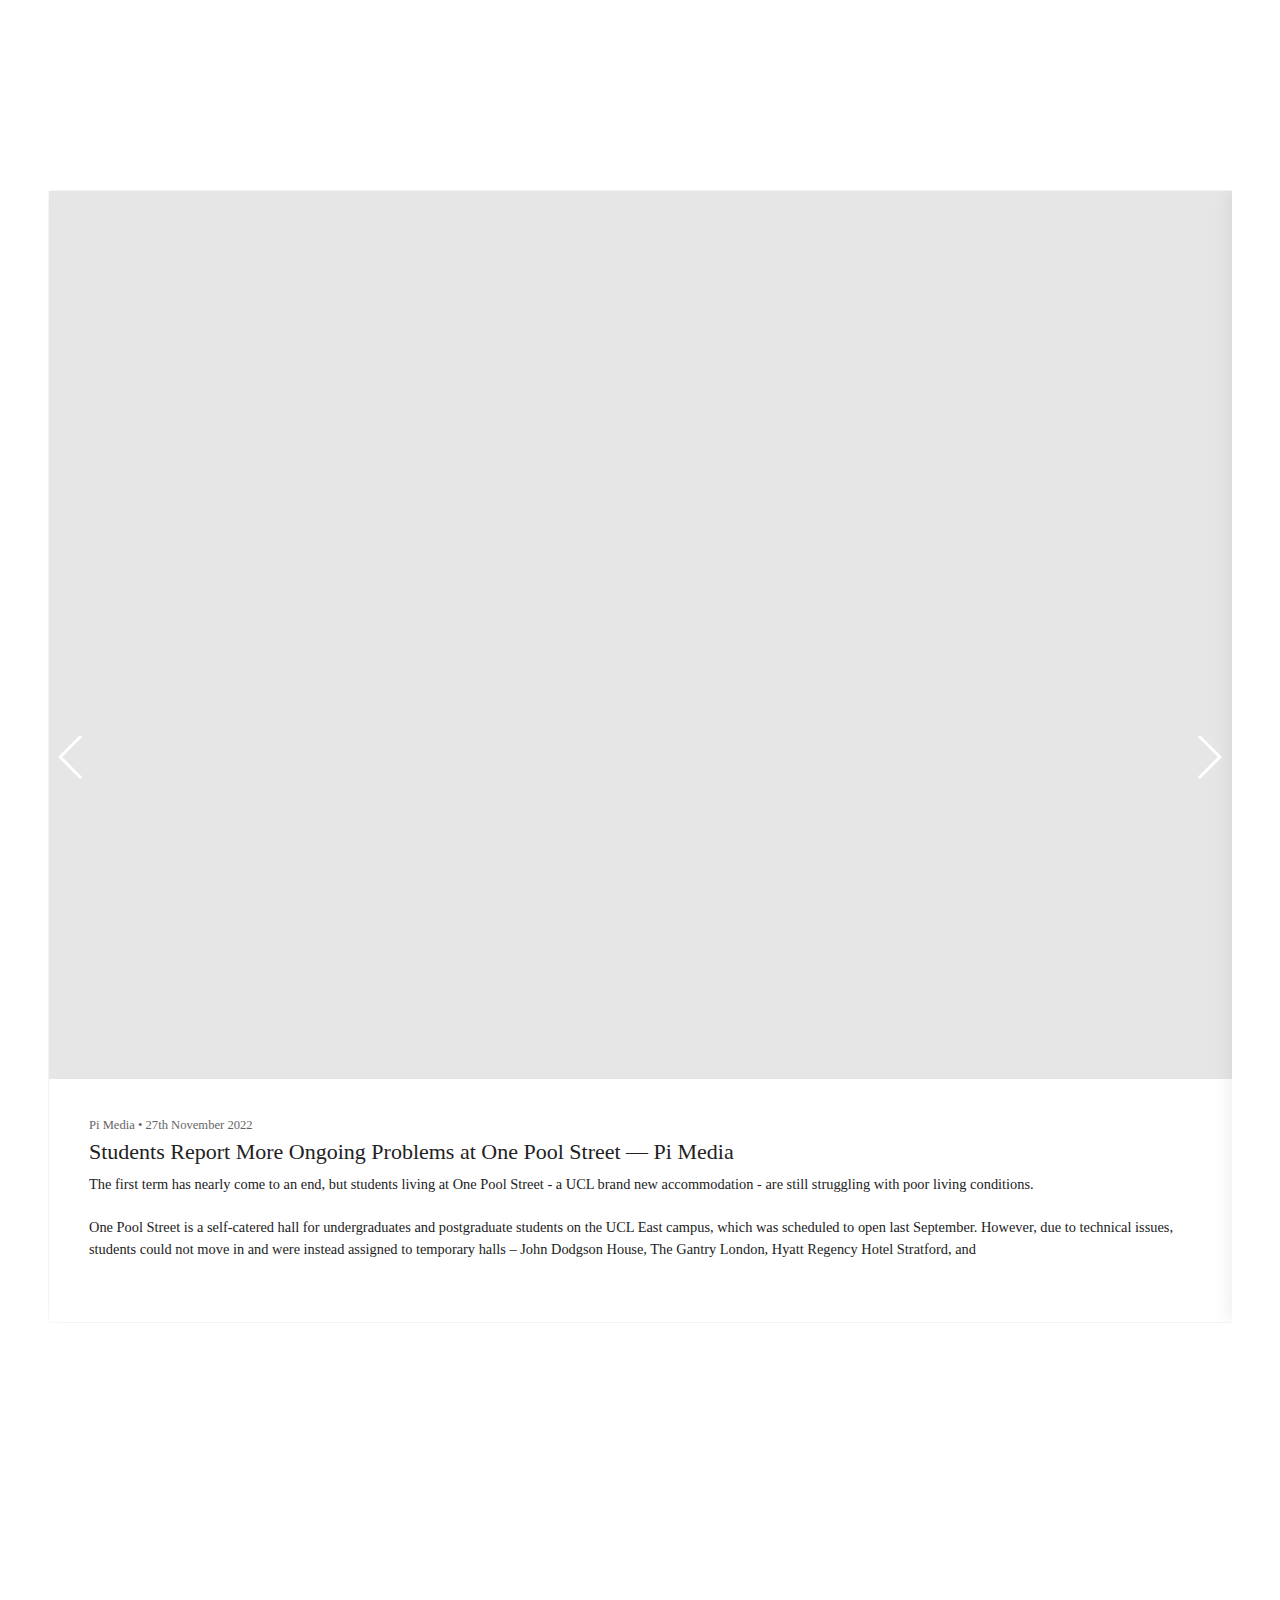
==== commit d9d54b55: "Update index.html" ====
--- a/index.html
+++ b/index.html
@@ -268,7 +268,7 @@
 >
   <section class="block-text">
     <div class="wrapper--small animate-in" data-richtext="content" data-bio>
-        <p>Award-winning multimedia journalist&nbsp;from Hong Kong, born in Taiwan, based in London.</p>
+        <p>A fast learner full of curiosity&nbsp;from Hong Kong, born in Taiwan, based in London.</p>
     </div>
 </section>
 
@@ -680,7 +680,7 @@
     id="block-6747990"
     
 >
-  <h2 data-alignment="center" class="heading animate-in">Featured Works</h2>
+  <h2 data-alignment="center" class="heading animate-in">Featured Work</h2>
 
 
     
@@ -1511,4 +1511,4 @@
 
 </body>
 
-</html>+</html>
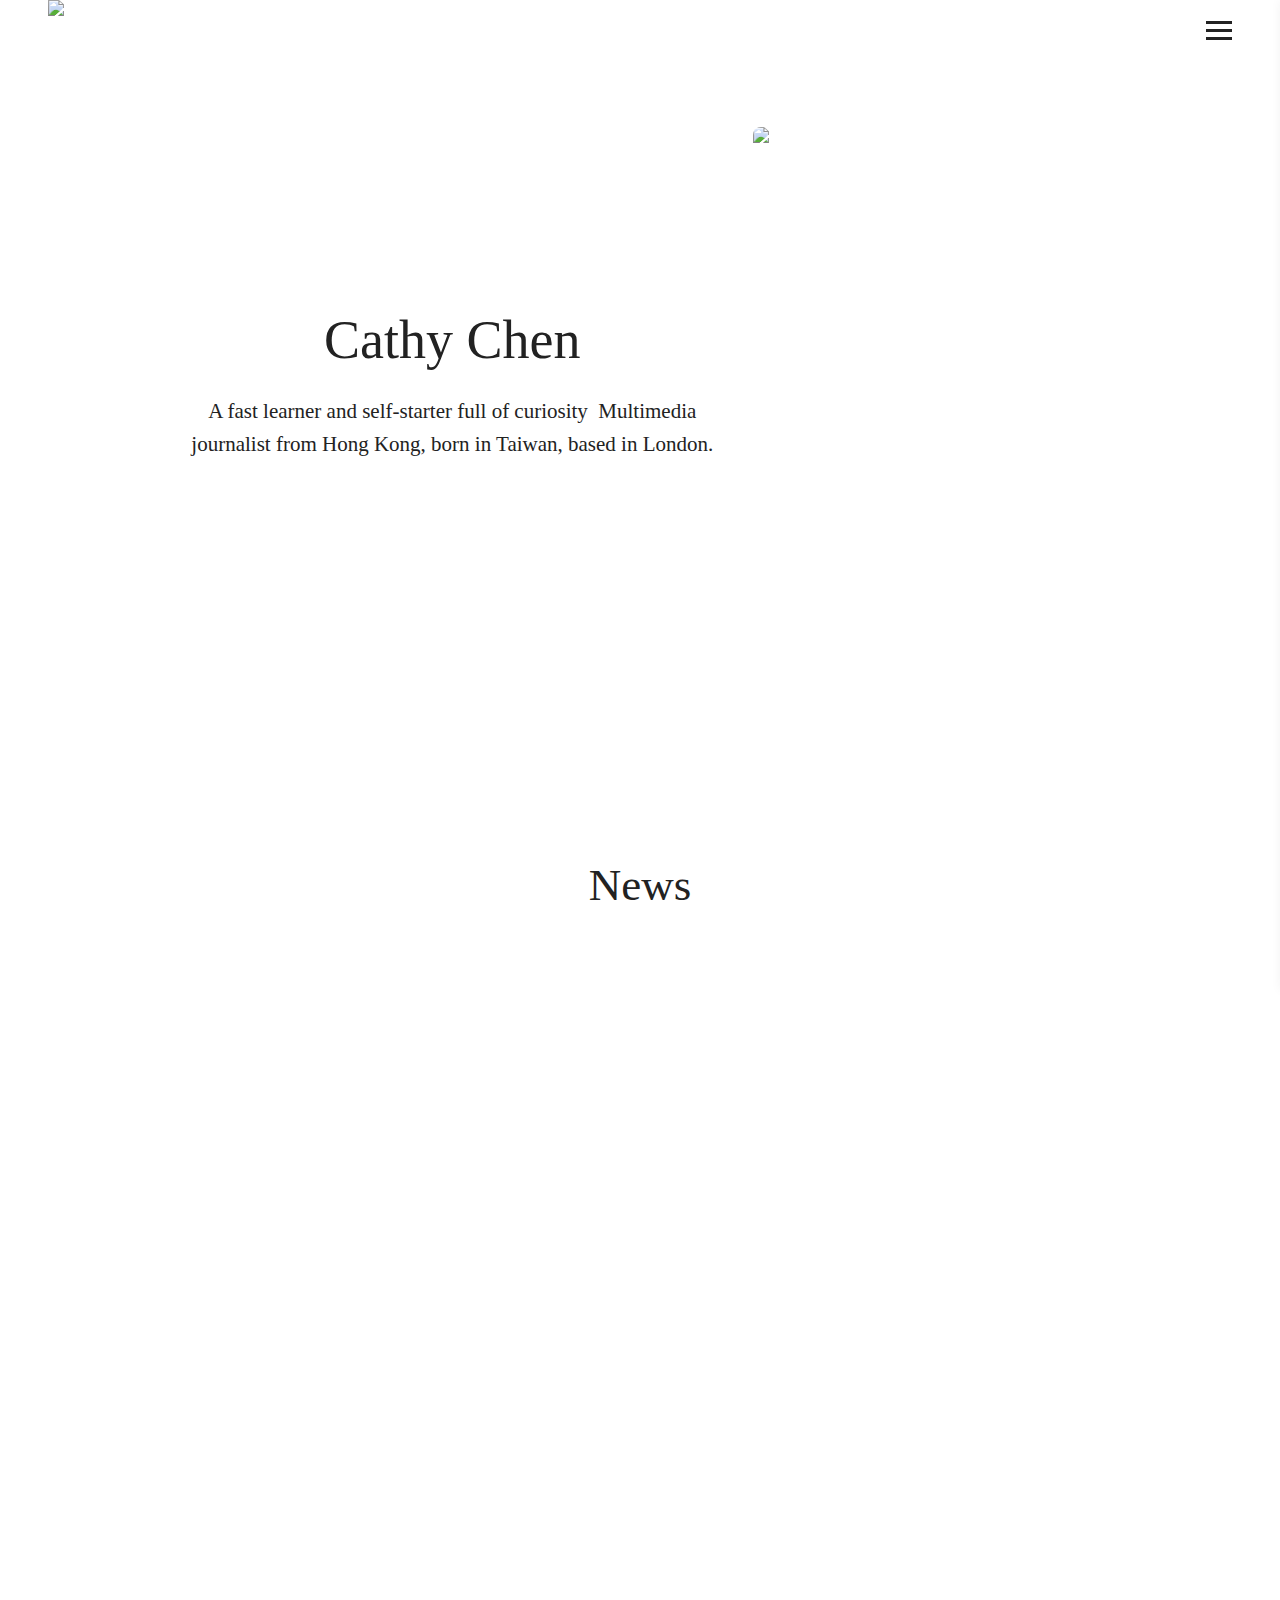
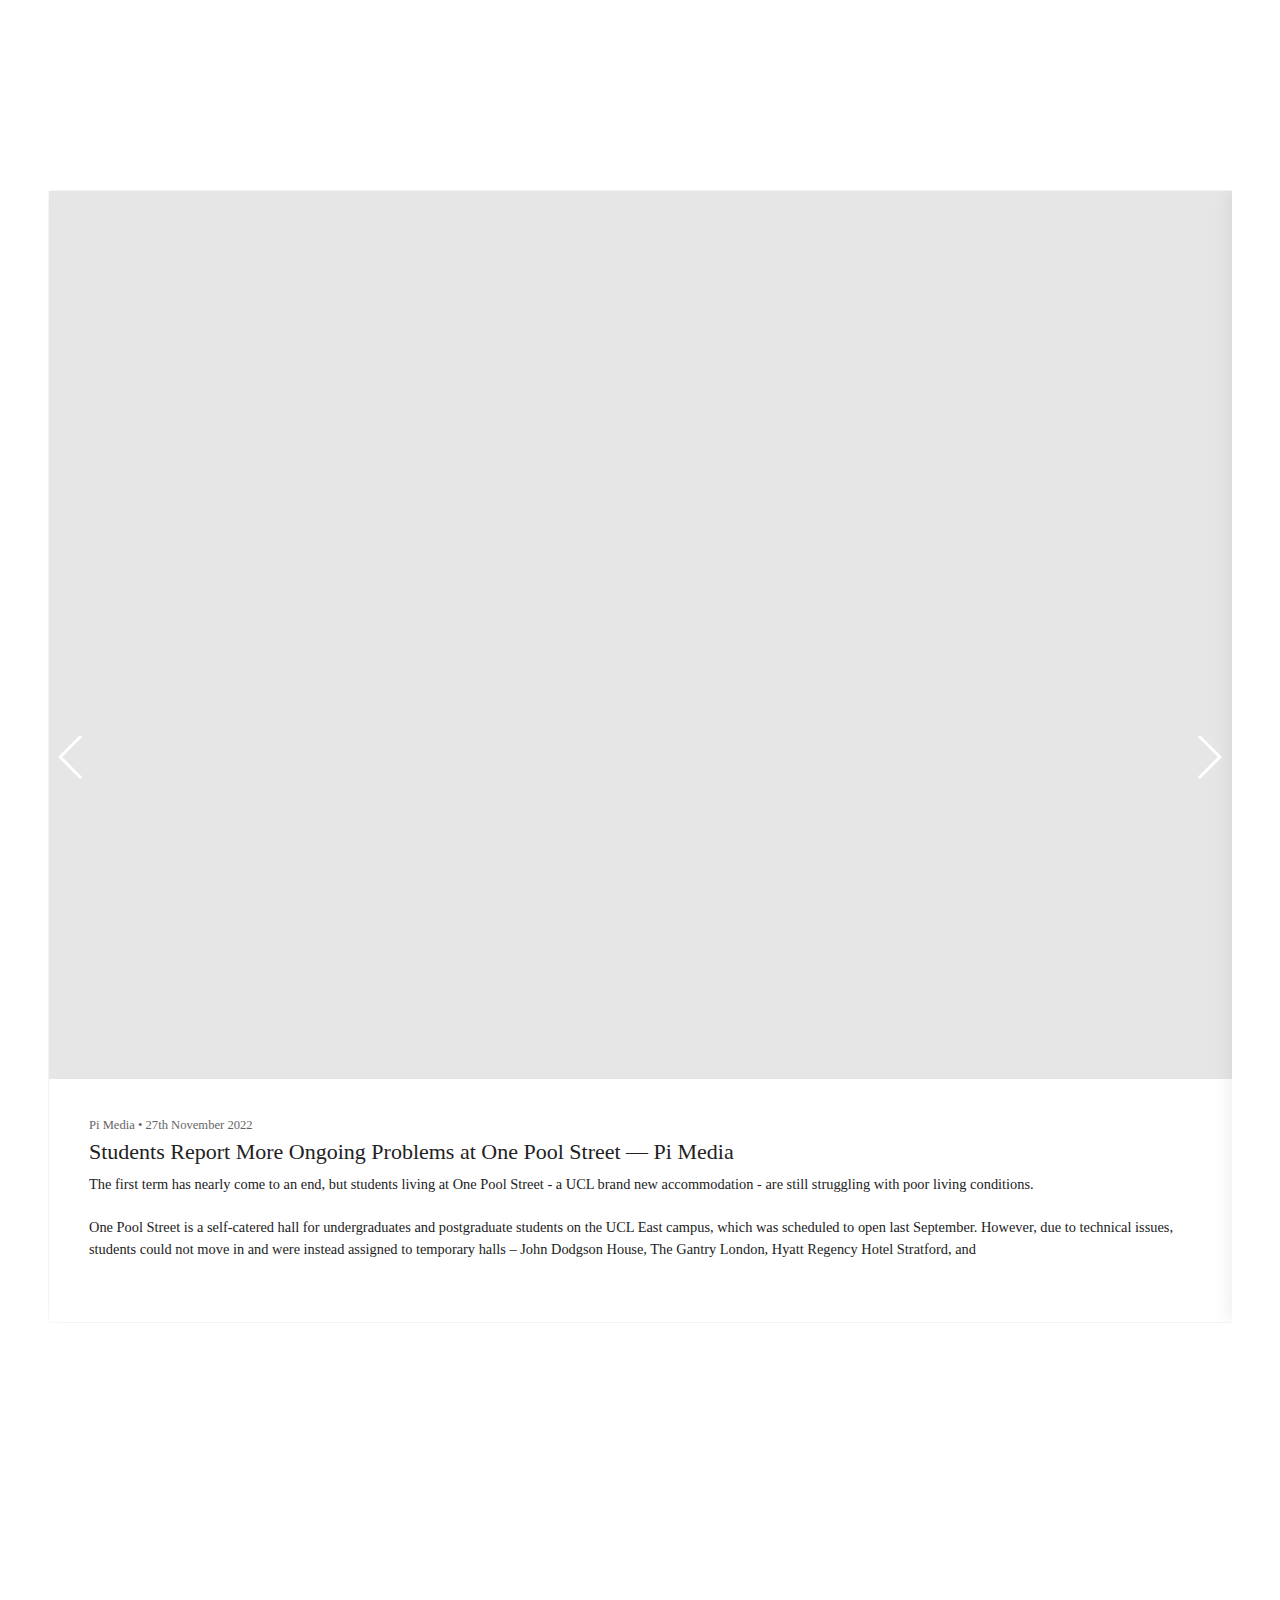
==== commit 861c7e81: "Update index.html" ====
--- a/index.html
+++ b/index.html
@@ -268,7 +268,7 @@
 >
   <section class="block-text">
     <div class="wrapper--small animate-in" data-richtext="content" data-bio>
-        <p>A fast learner full of curiosity&nbsp;from Hong Kong, born in Taiwan, based in London.</p>
+        <p>A fast learner and self-starter full of curiosity&nbsp; Multimedia journalist from Hong Kong, born in Taiwan, based in London.</p>
     </div>
 </section>
 
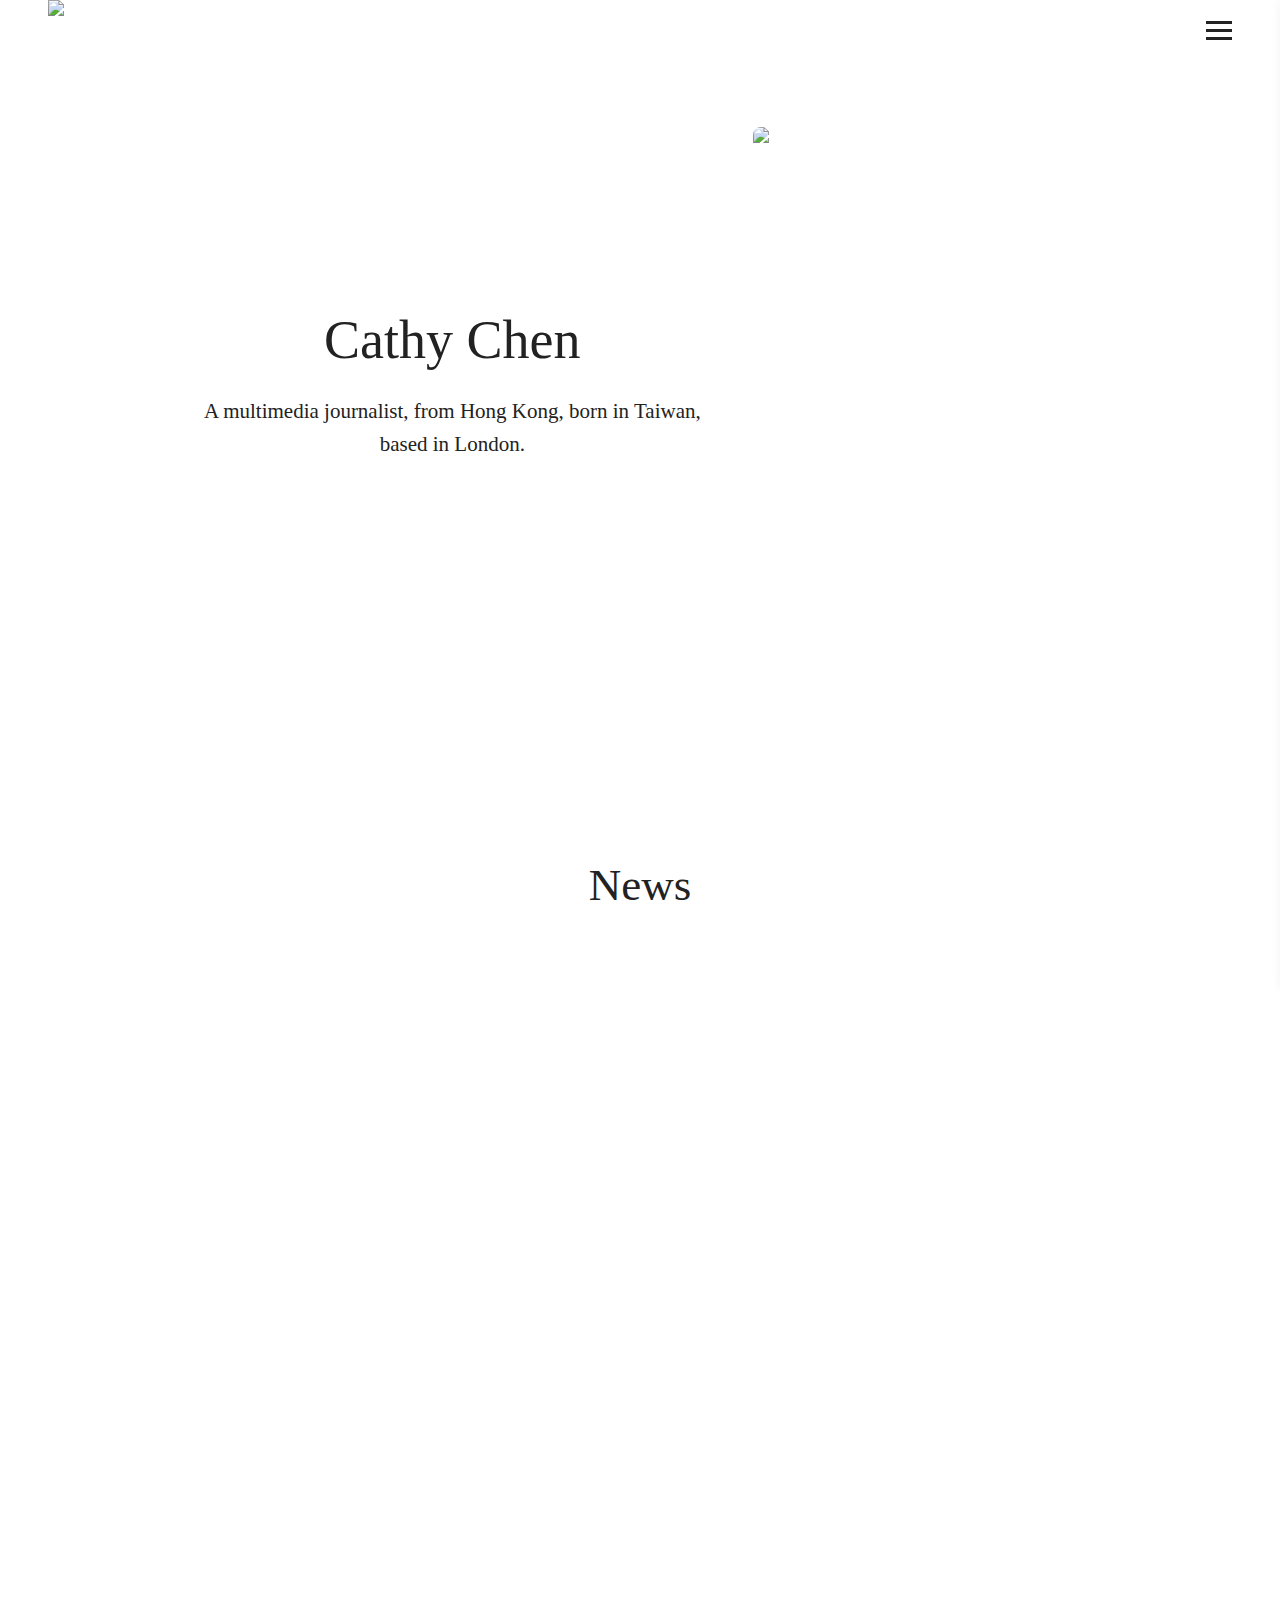
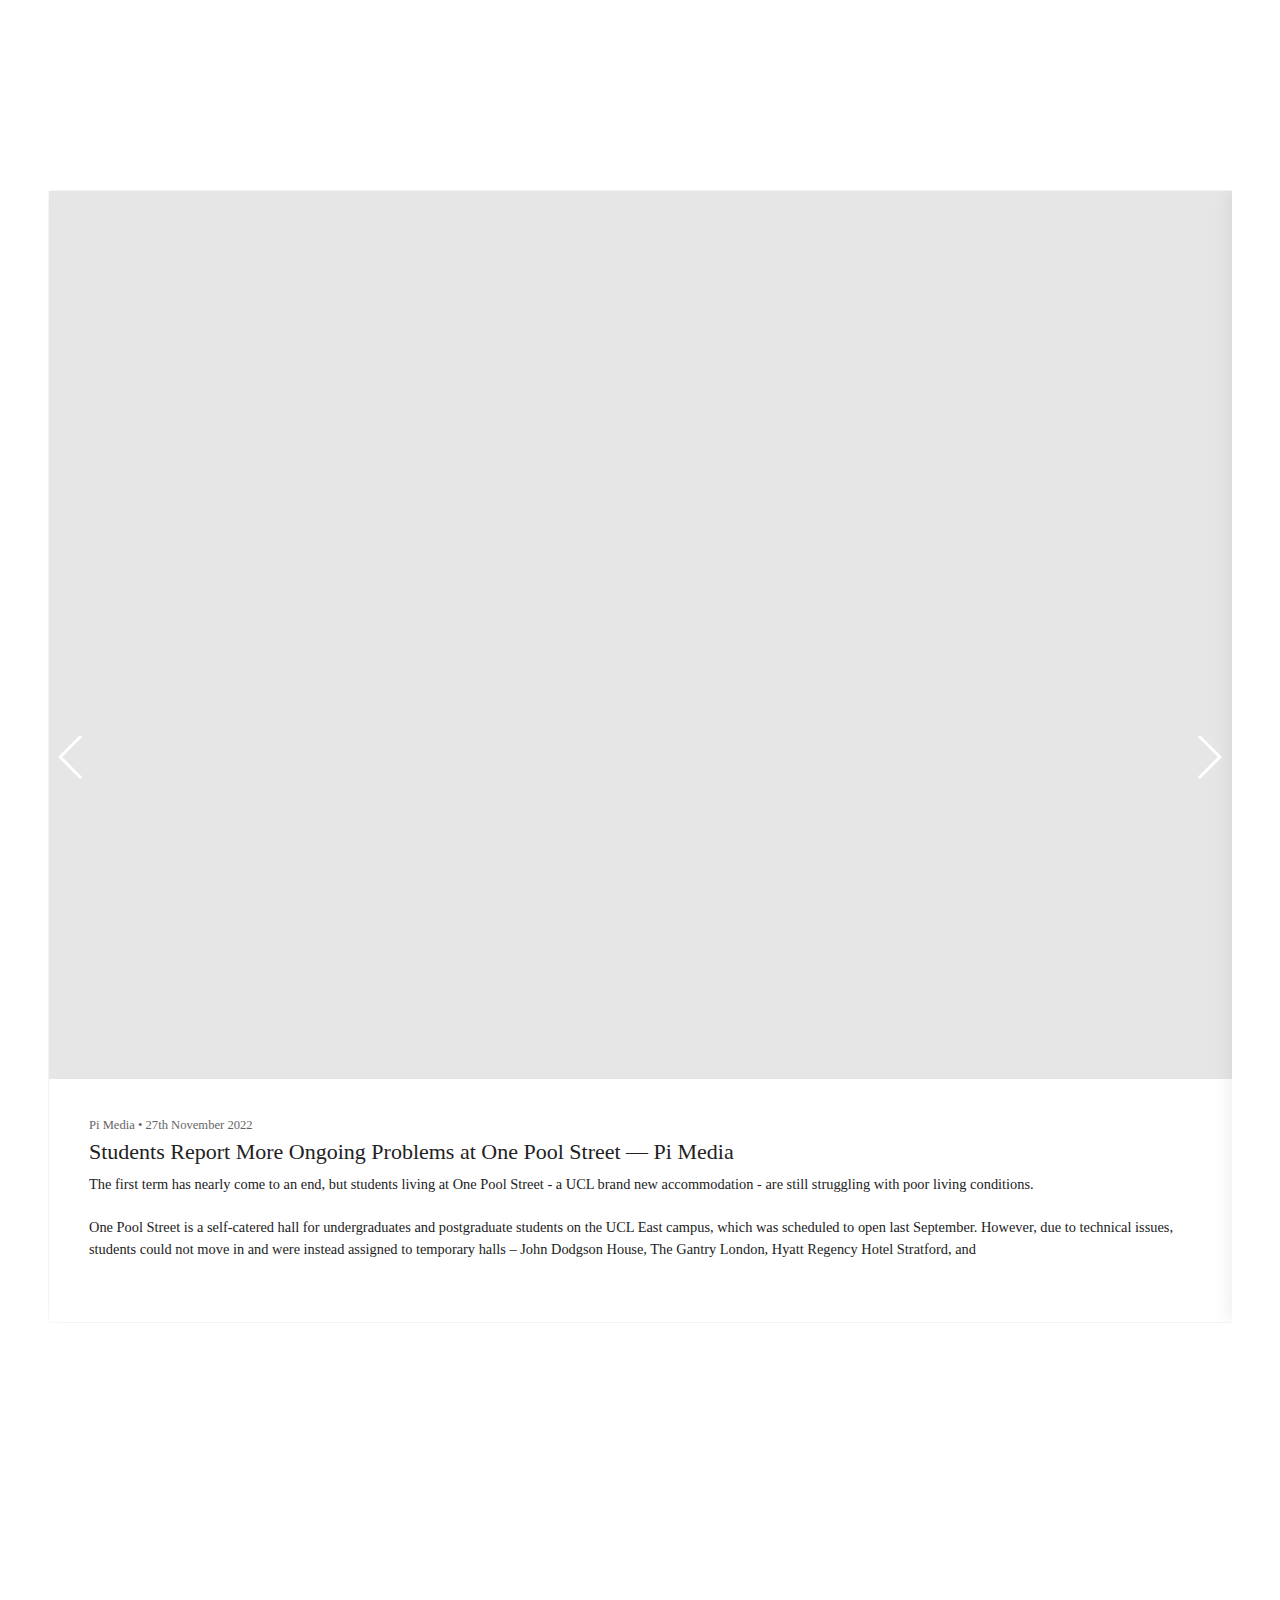
==== commit c29f8f45: "Update index.html" ====
--- a/index.html
+++ b/index.html
@@ -268,7 +268,7 @@
 >
   <section class="block-text">
     <div class="wrapper--small animate-in" data-richtext="content" data-bio>
-        <p>A fast learner and self-starter full of curiosity&nbsp; Multimedia journalist from Hong Kong, born in Taiwan, based in London.</p>
+        <p>A multimedia journalist, from Hong Kong, born in Taiwan, based in London.</p>
     </div>
 </section>
 
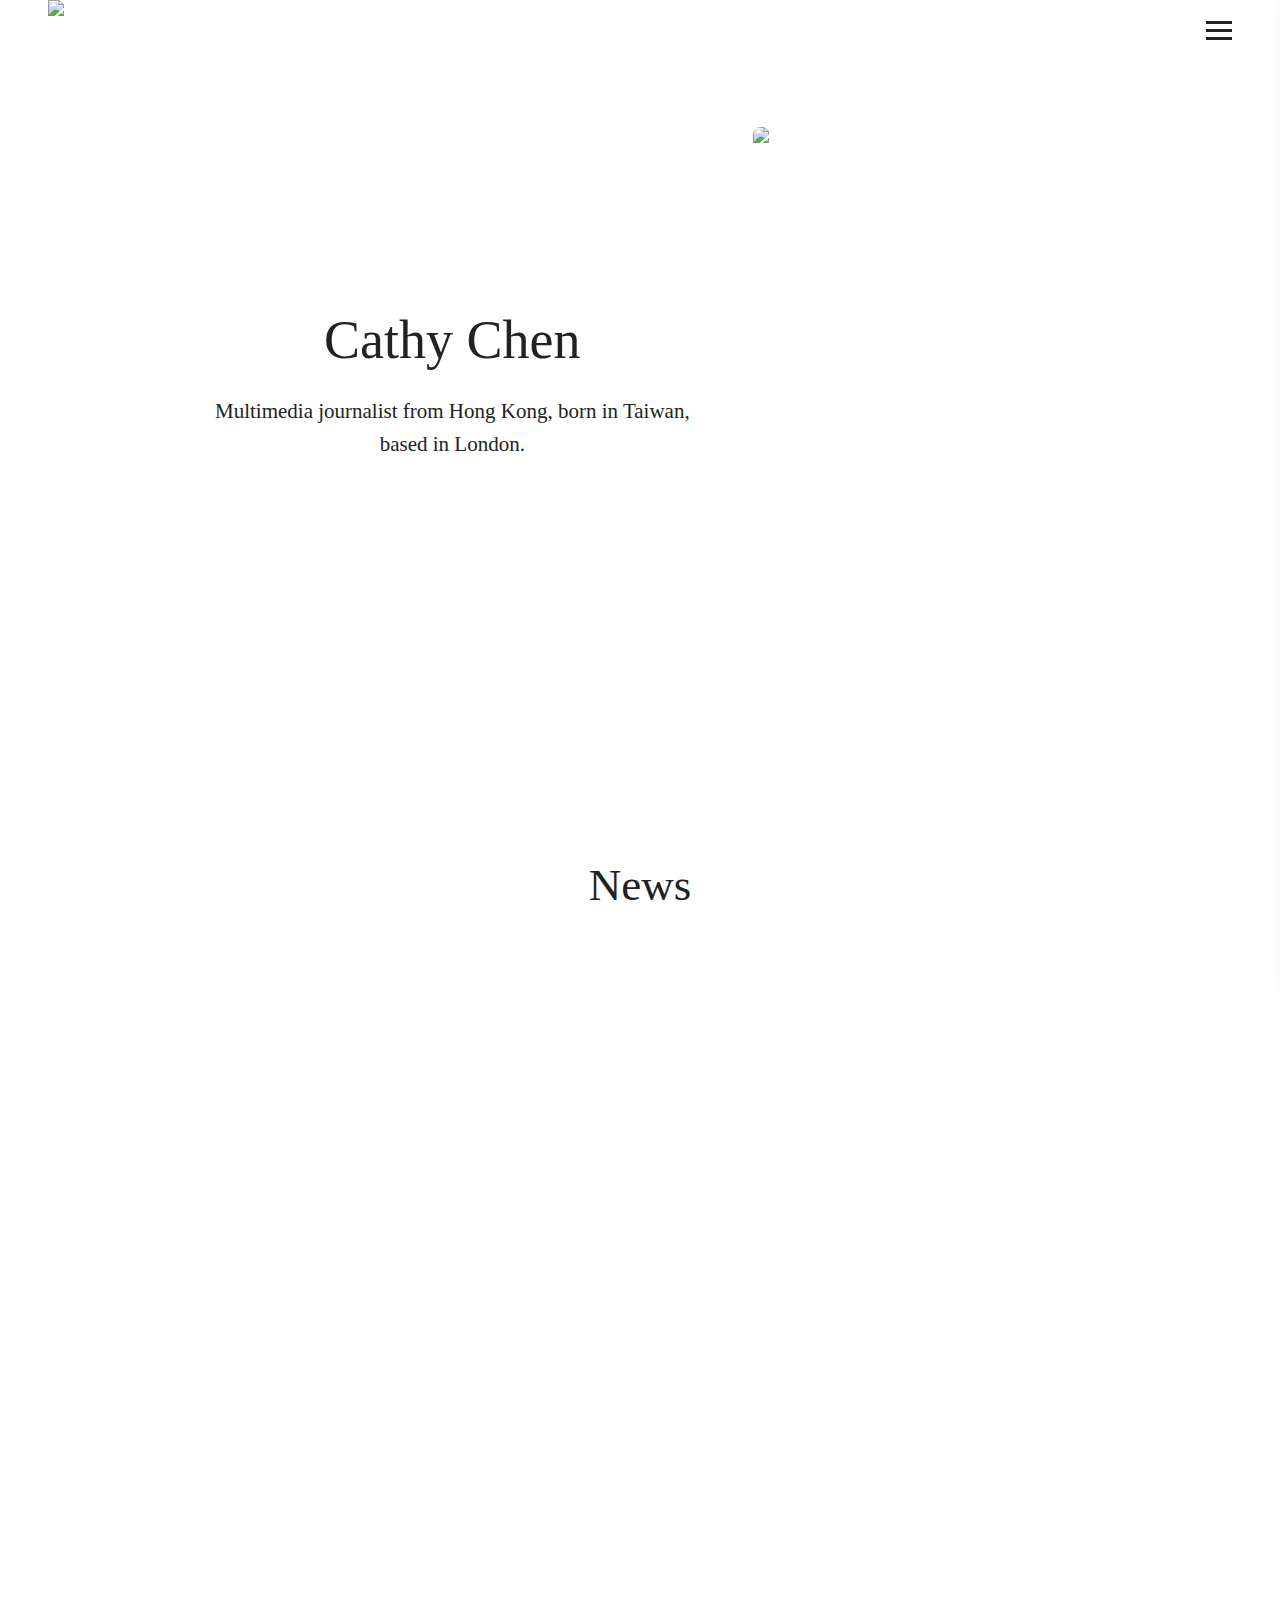
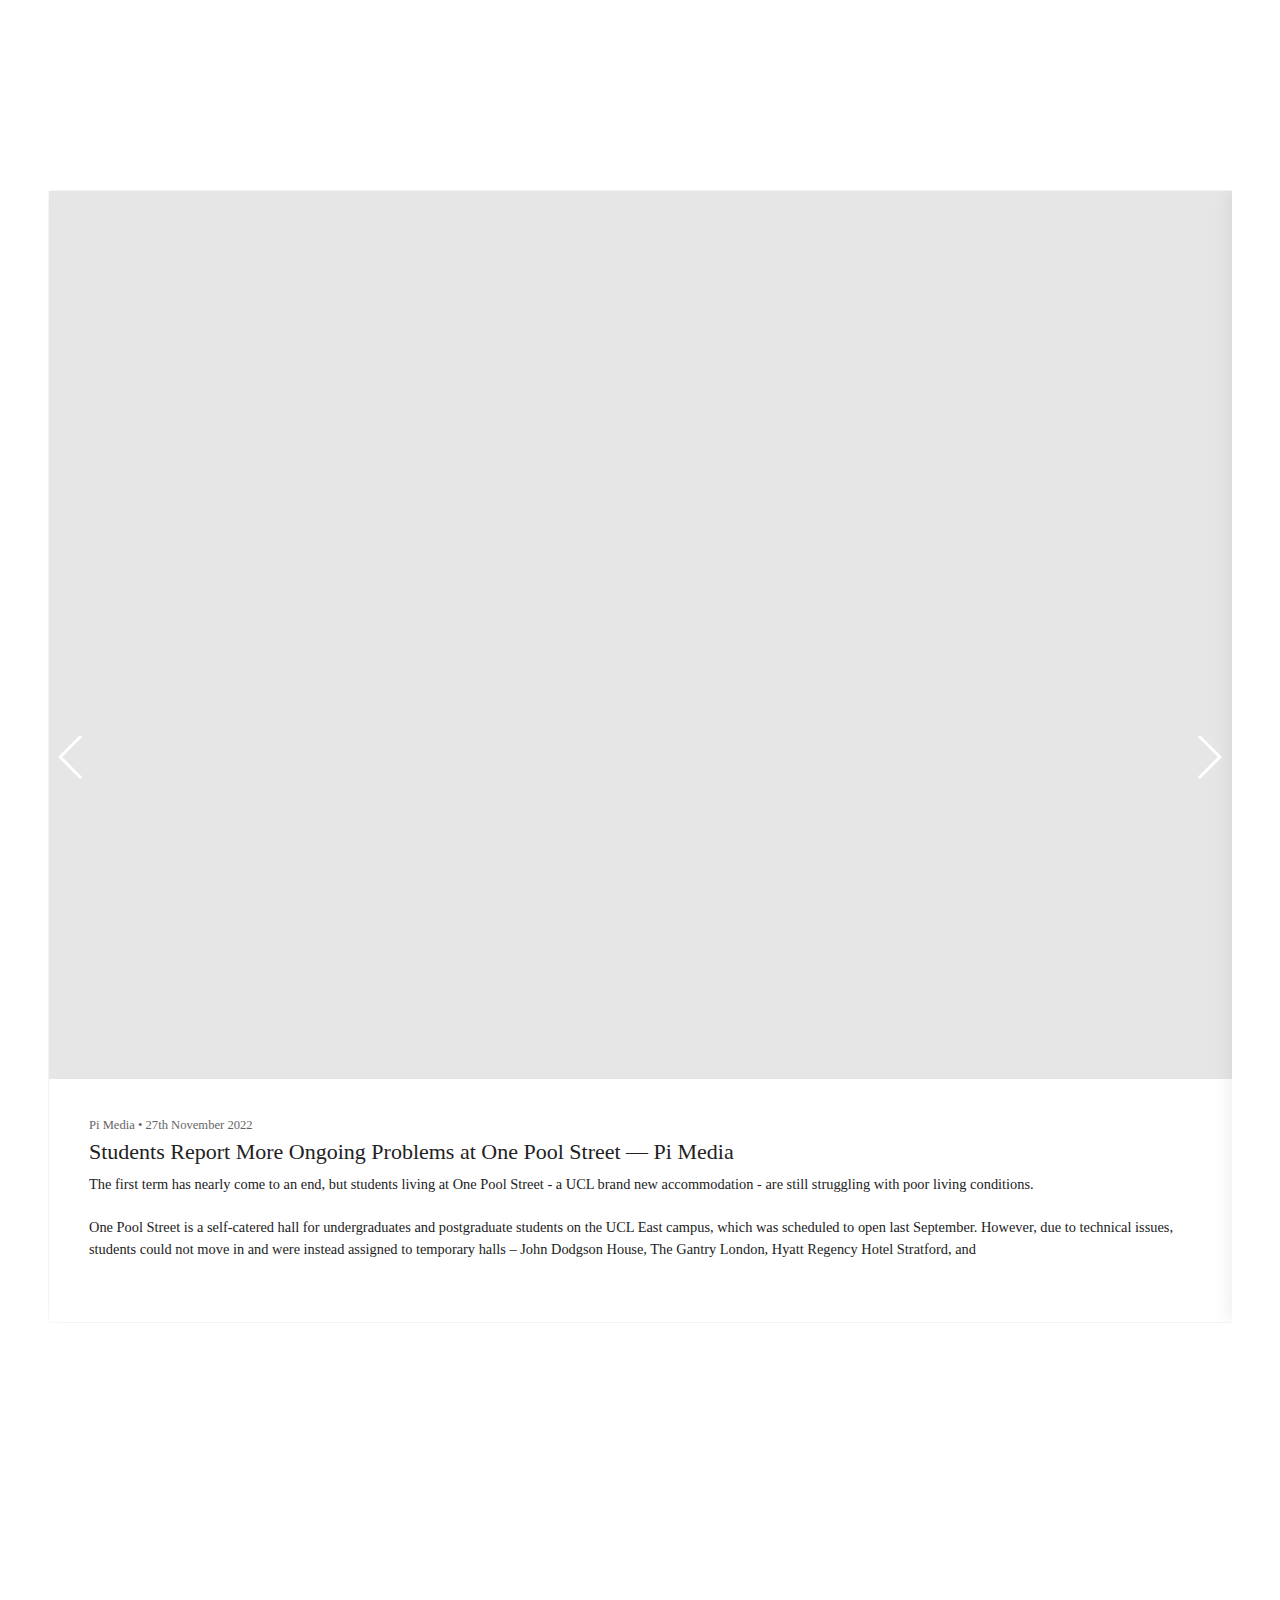
==== commit b834b509: "Update index.html" ====
--- a/index.html
+++ b/index.html
@@ -268,7 +268,7 @@
 >
   <section class="block-text">
     <div class="wrapper--small animate-in" data-richtext="content" data-bio>
-        <p>A multimedia journalist, from Hong Kong, born in Taiwan, based in London.</p>
+        <p>Multimedia journalist from Hong Kong, born in Taiwan, based in London.</p>
     </div>
 </section>
 
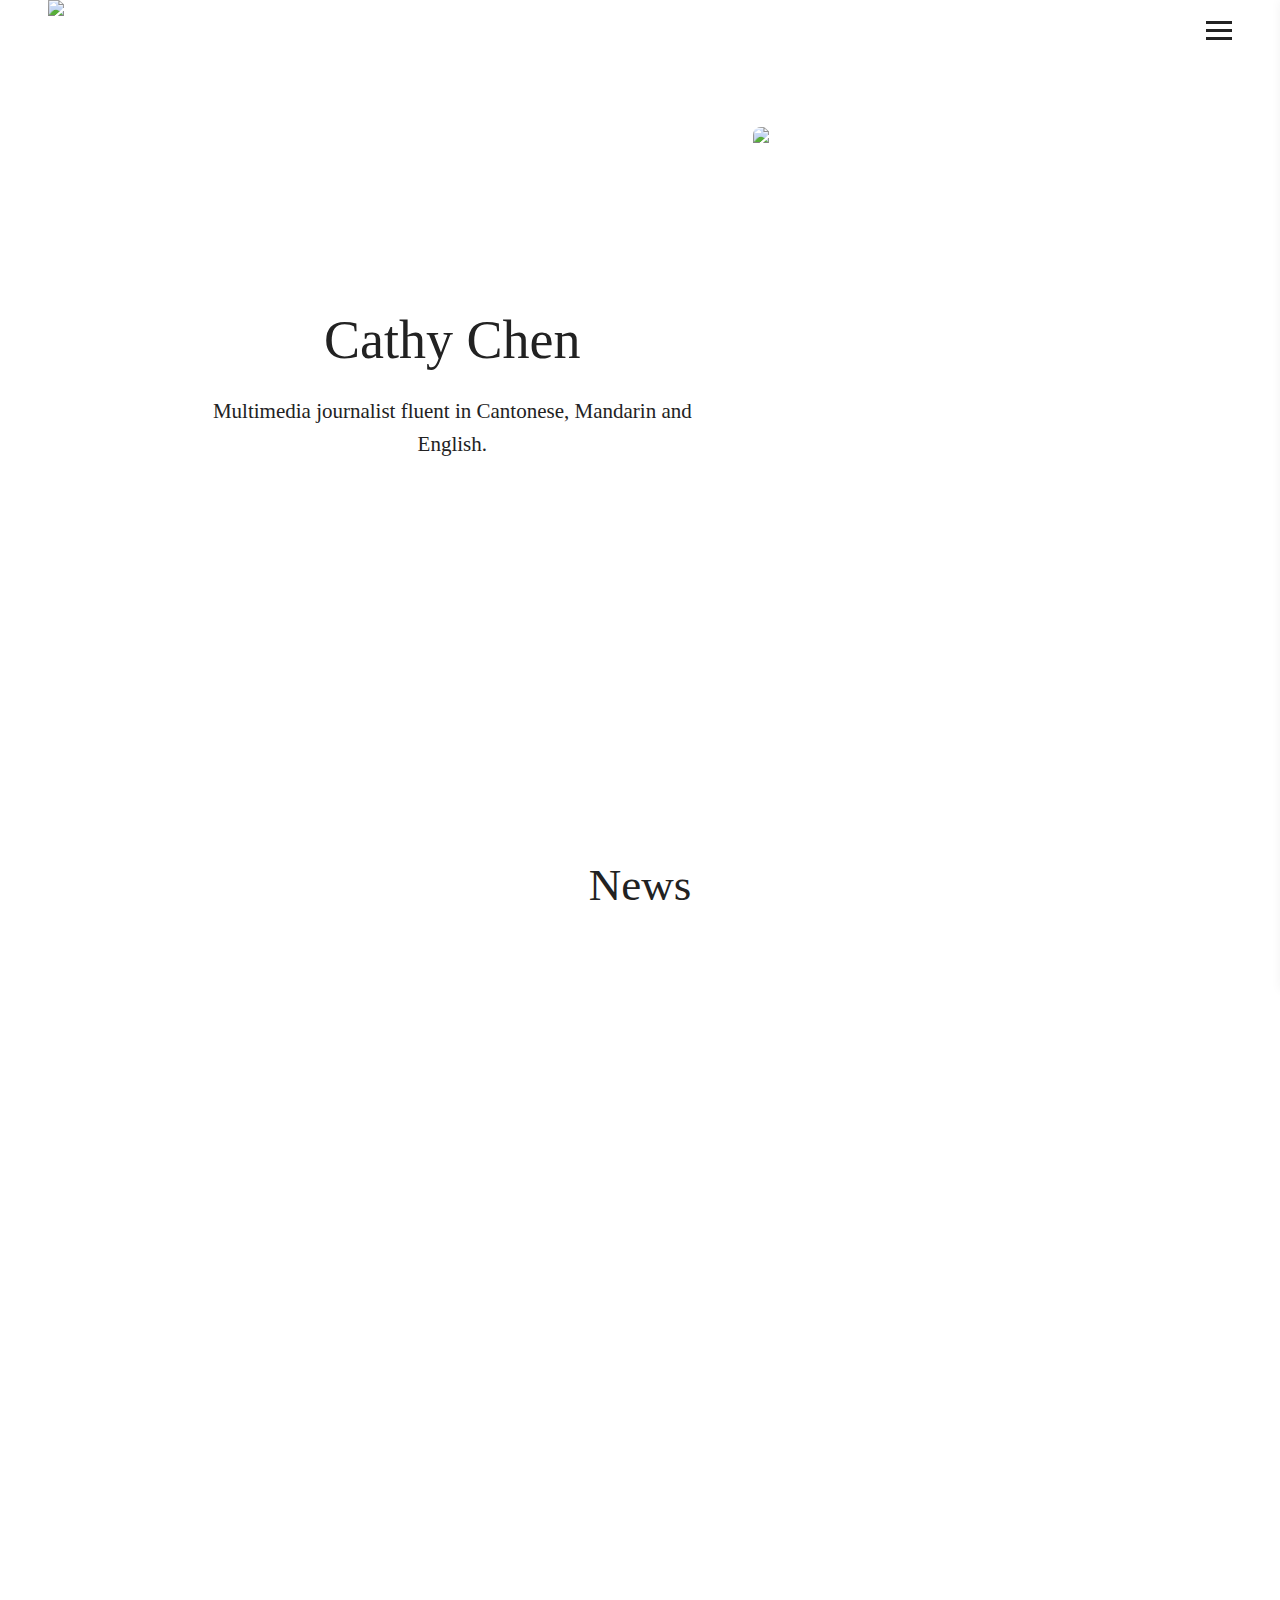
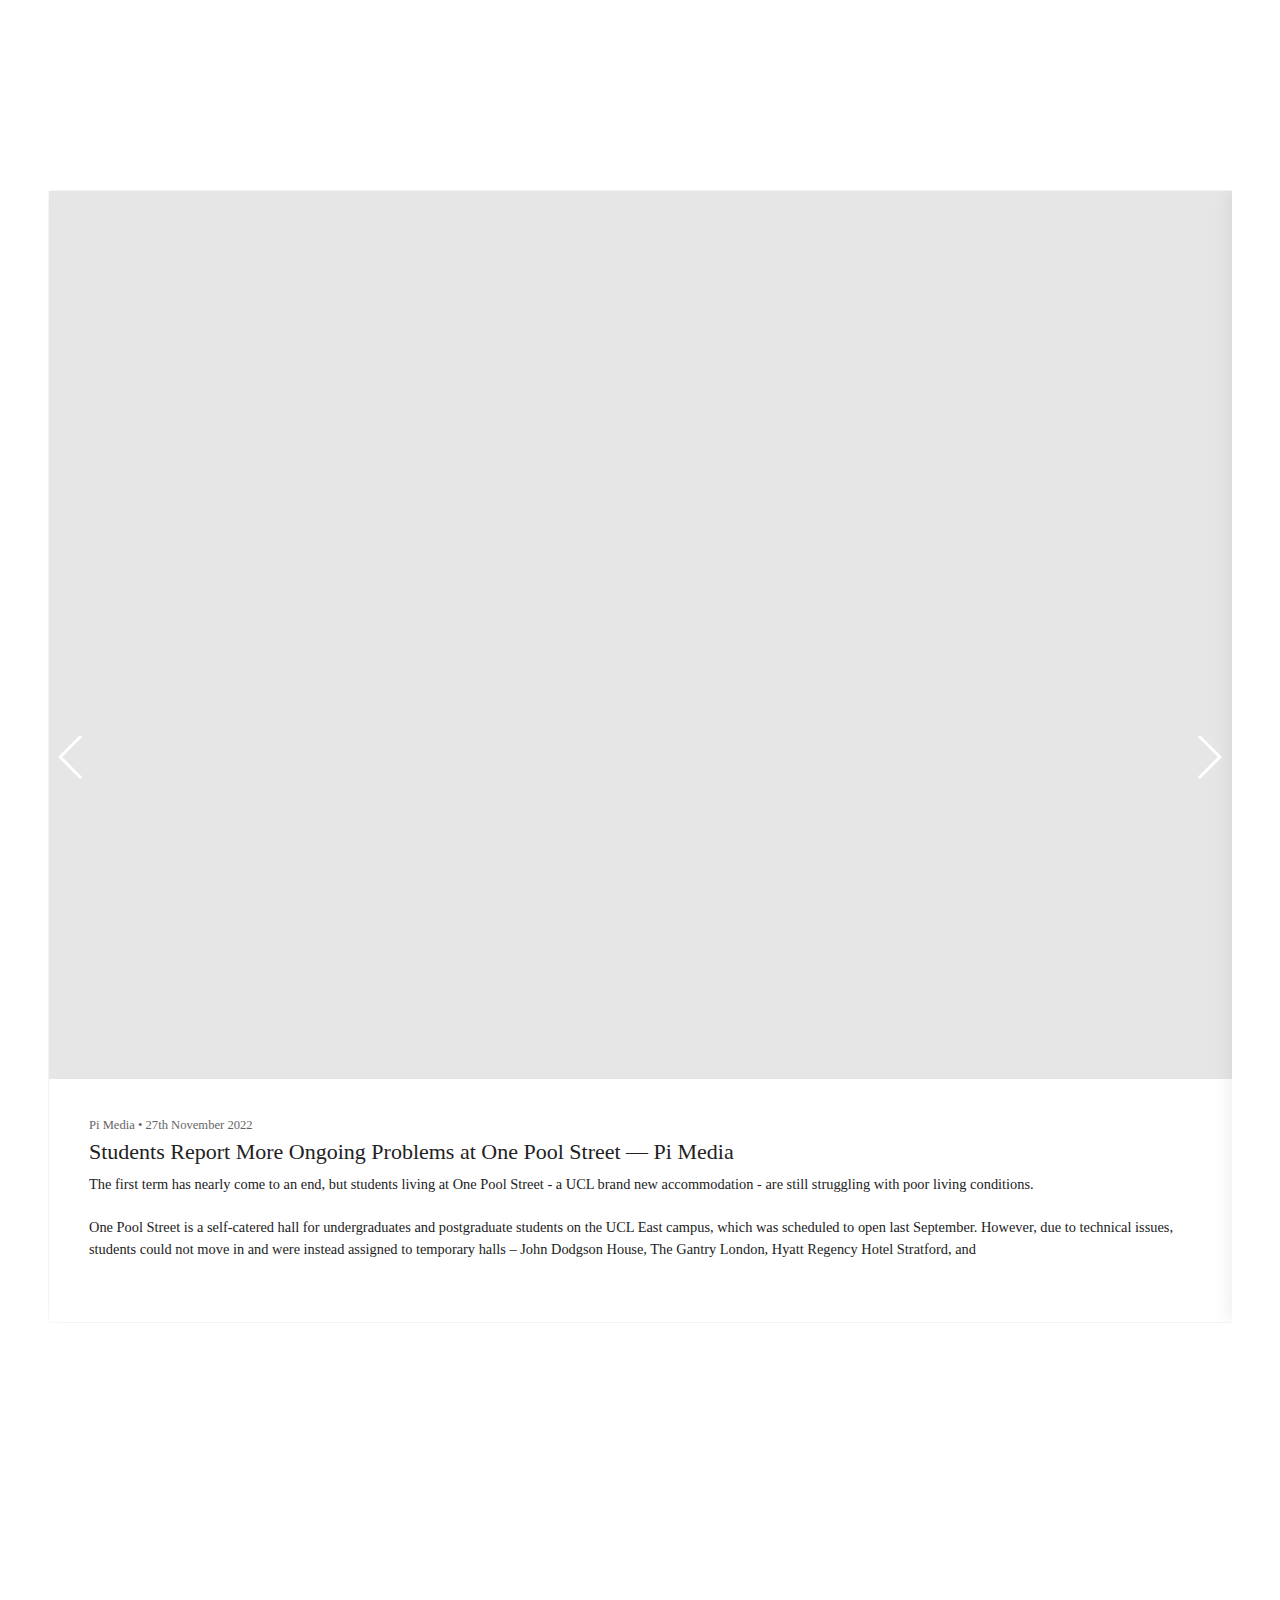
==== commit 6cb5939d: "Update index.html" ====
--- a/index.html
+++ b/index.html
@@ -268,7 +268,7 @@
 >
   <section class="block-text">
     <div class="wrapper--small animate-in" data-richtext="content" data-bio>
-        <p>Multimedia journalist from Hong Kong, born in Taiwan, based in London.</p>
+        <p>Multimedia journalist fluent in Cantonese, Mandarin and English.</p>
     </div>
 </section>
 
